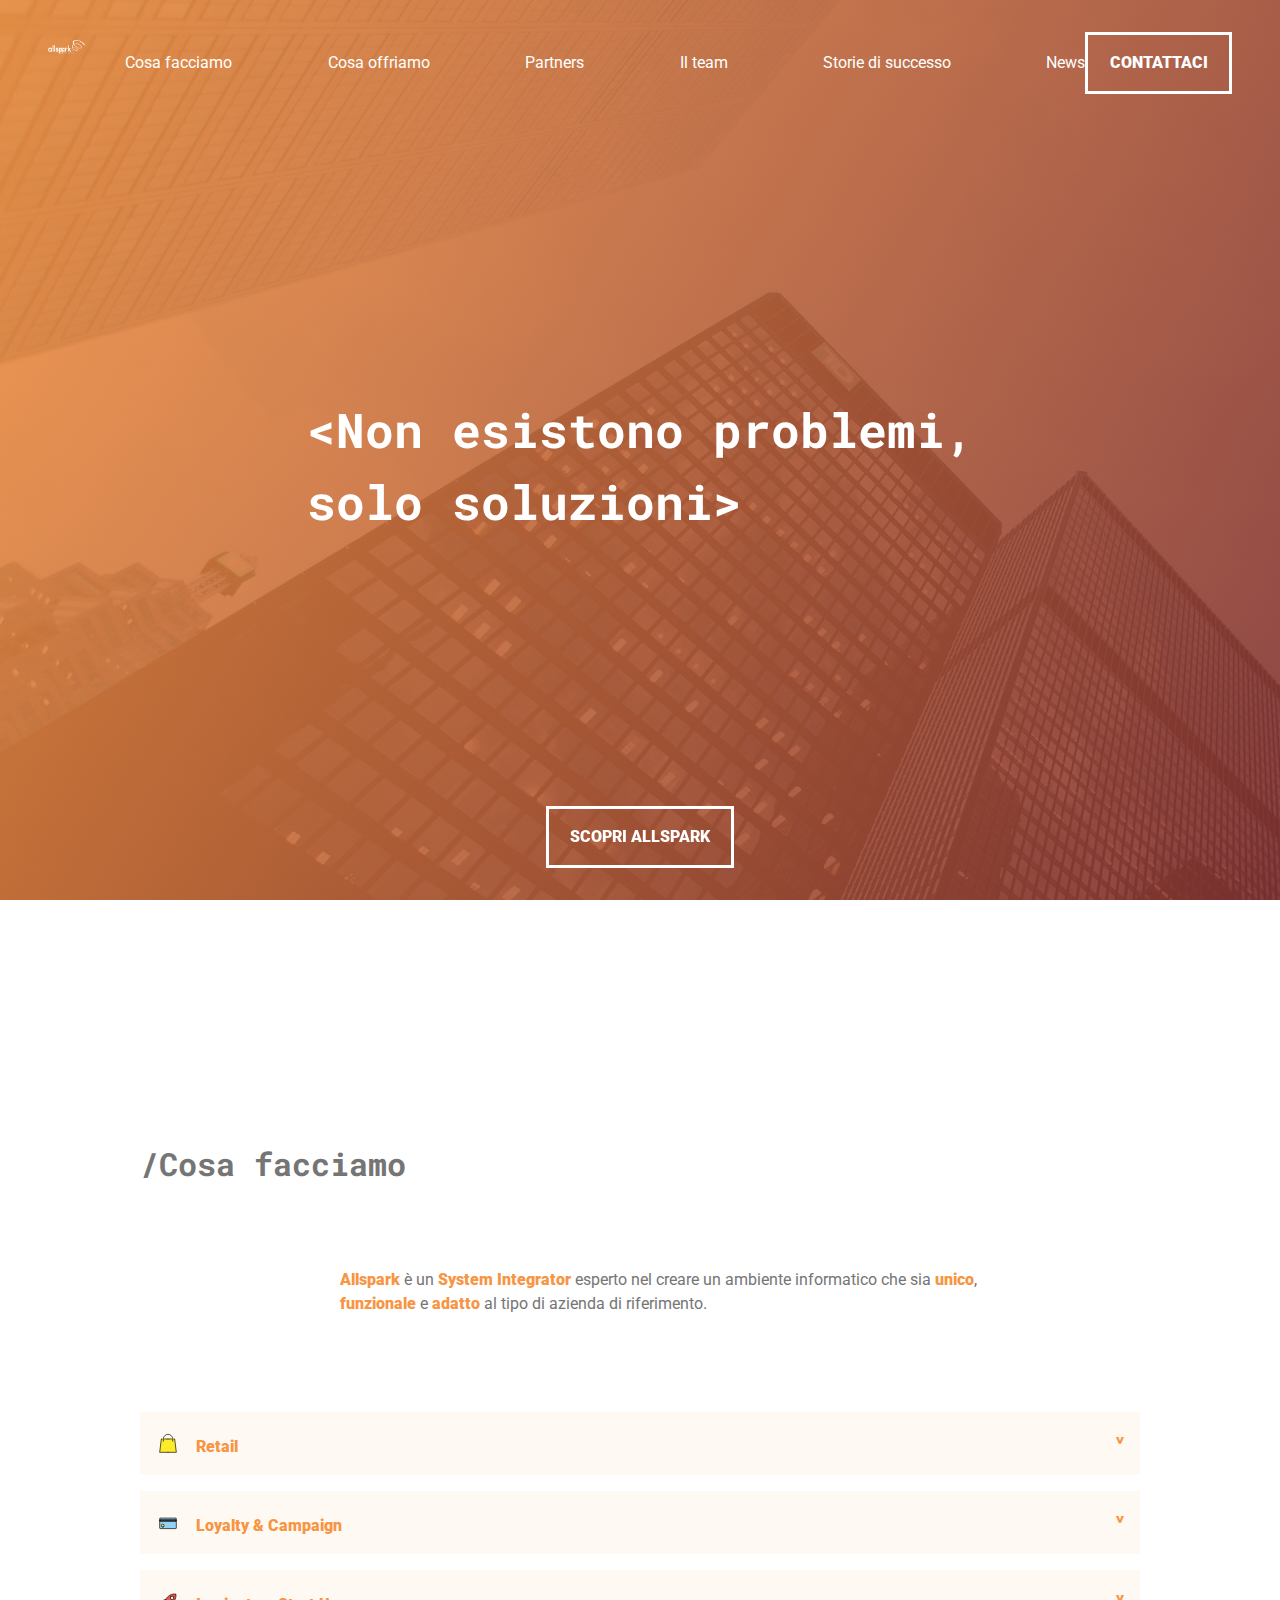
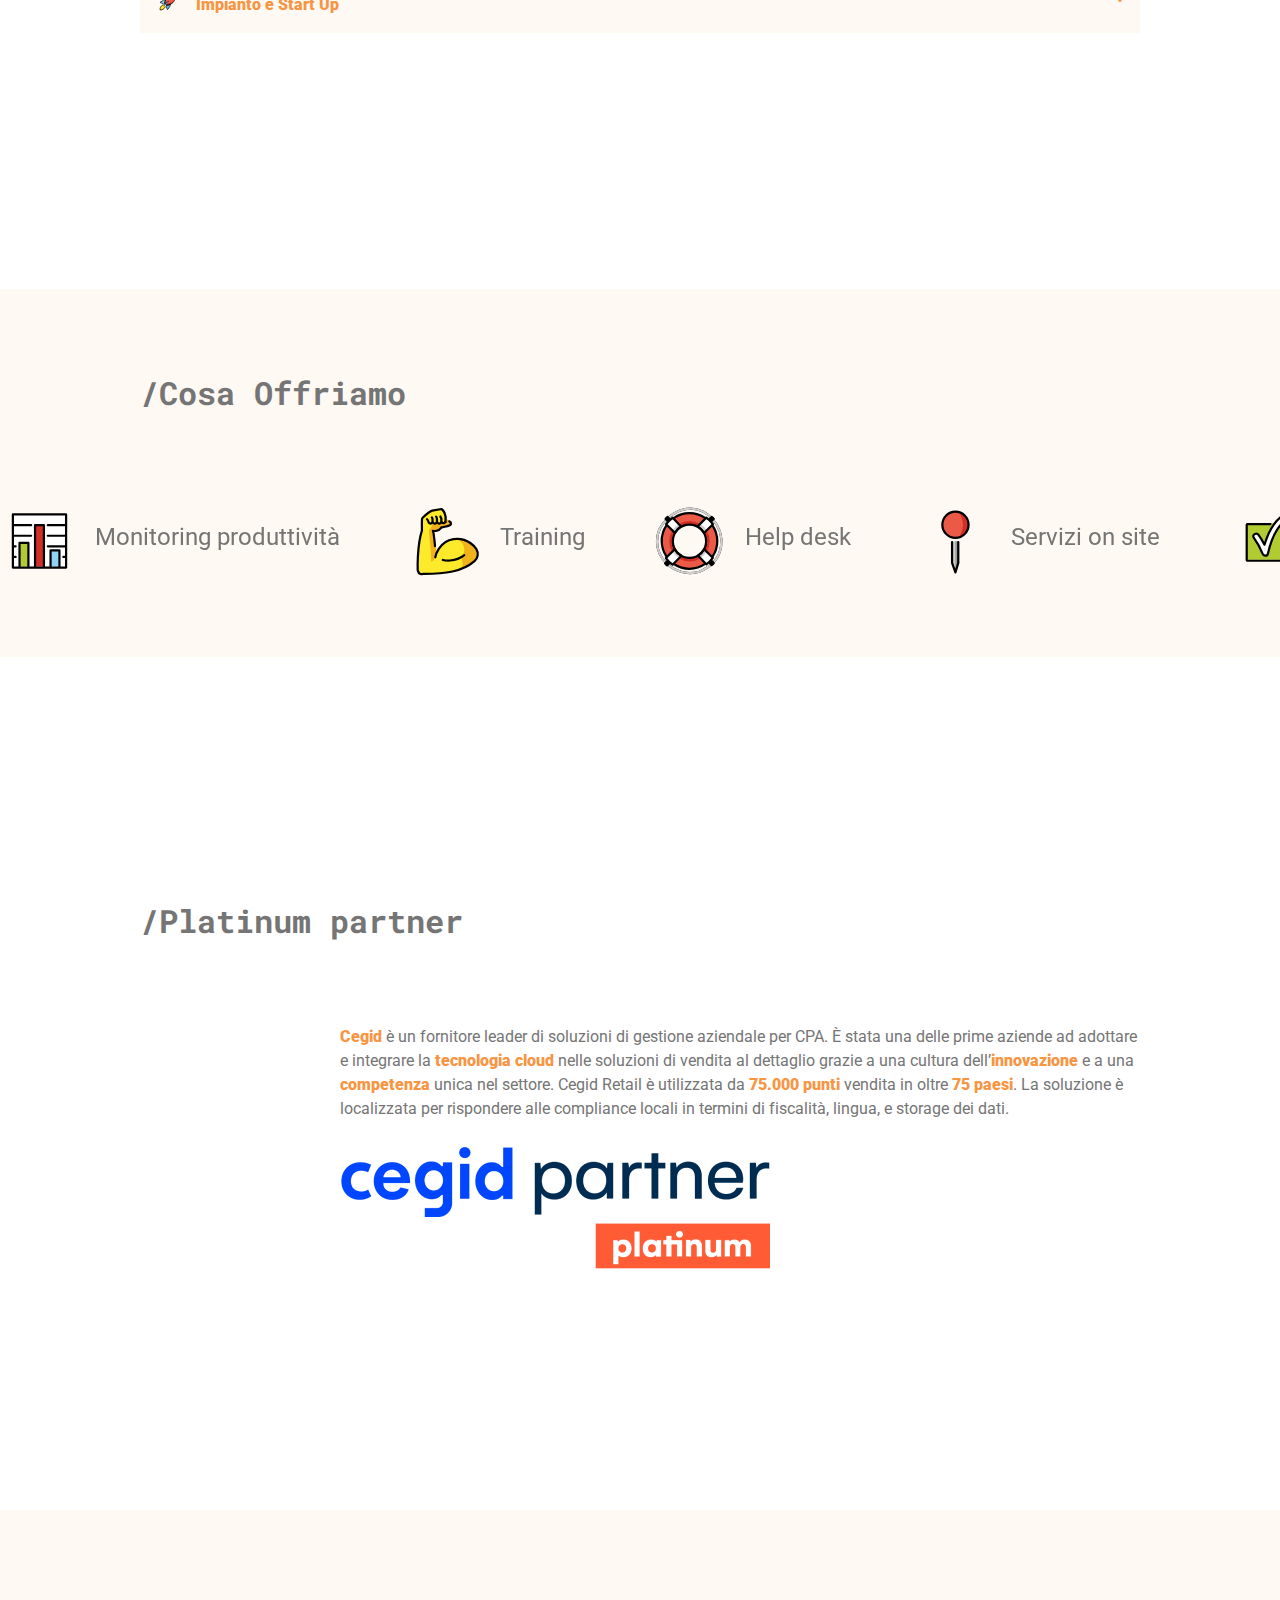
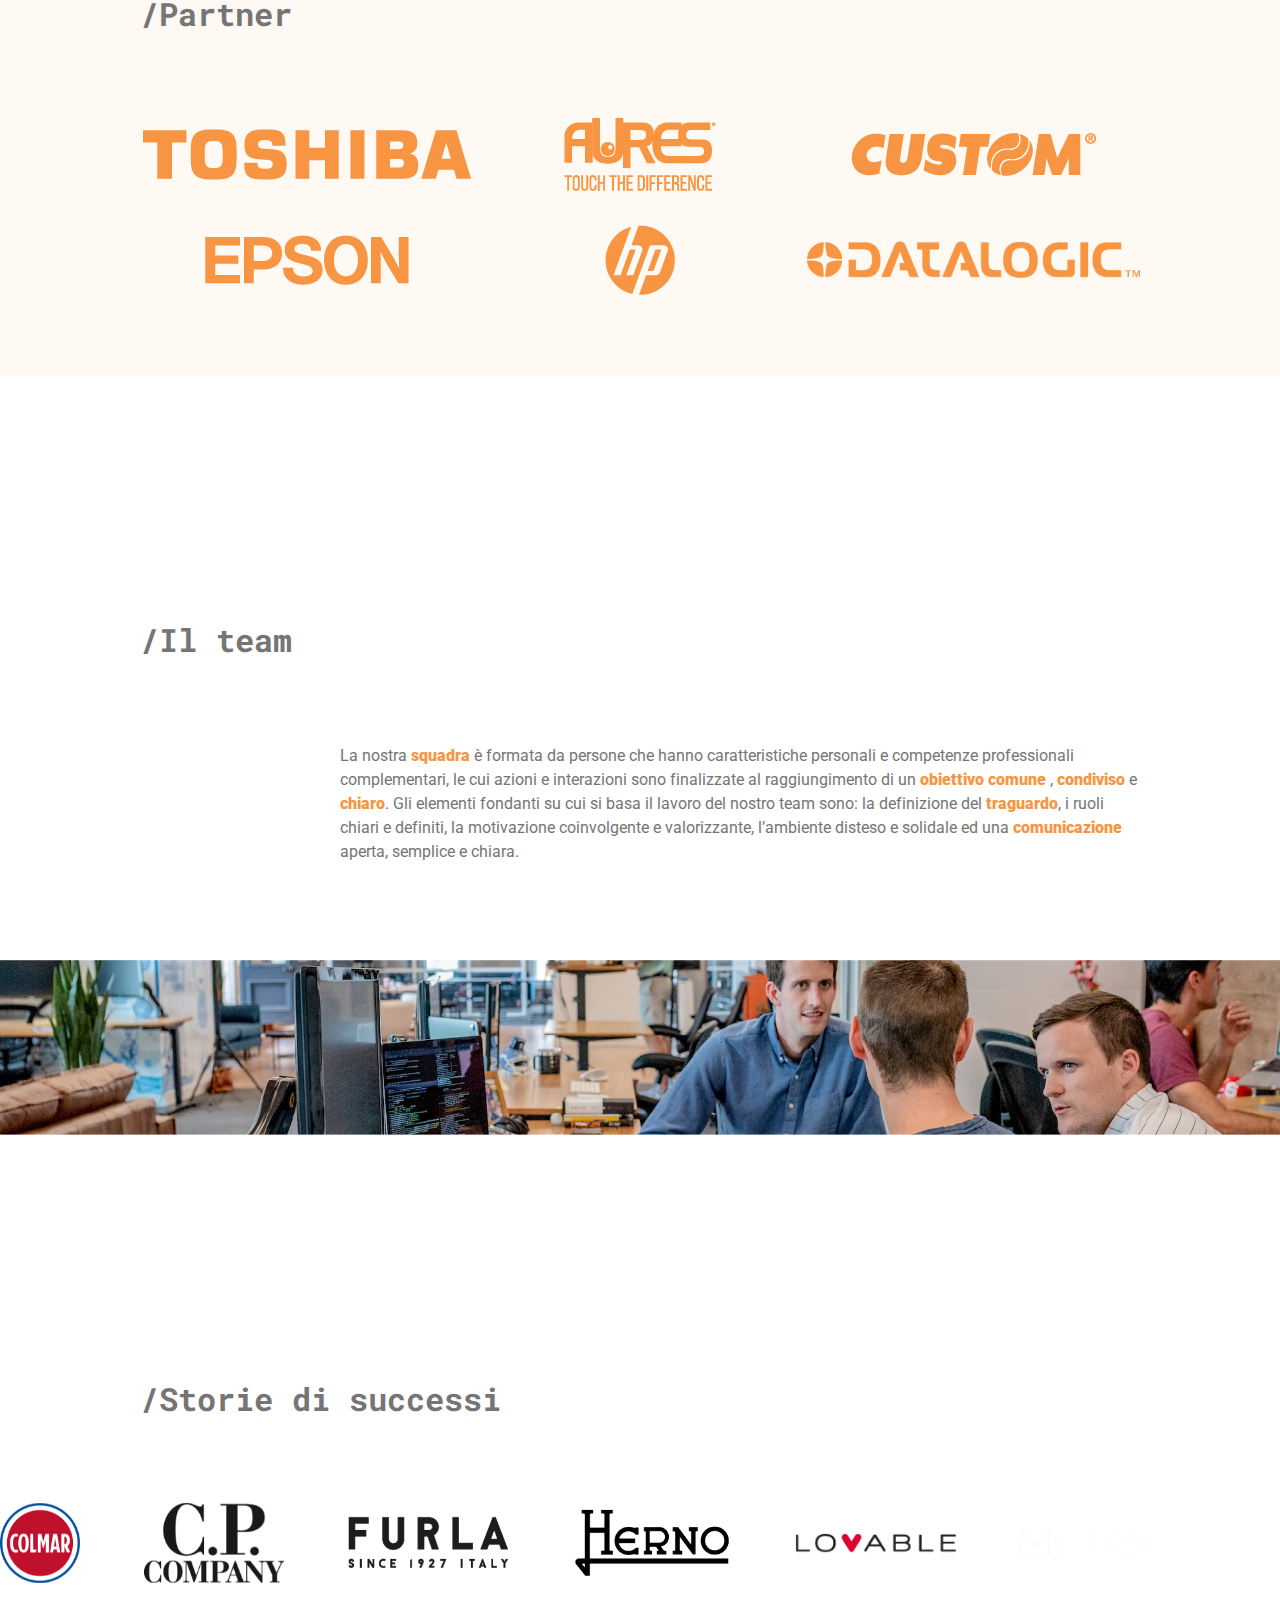
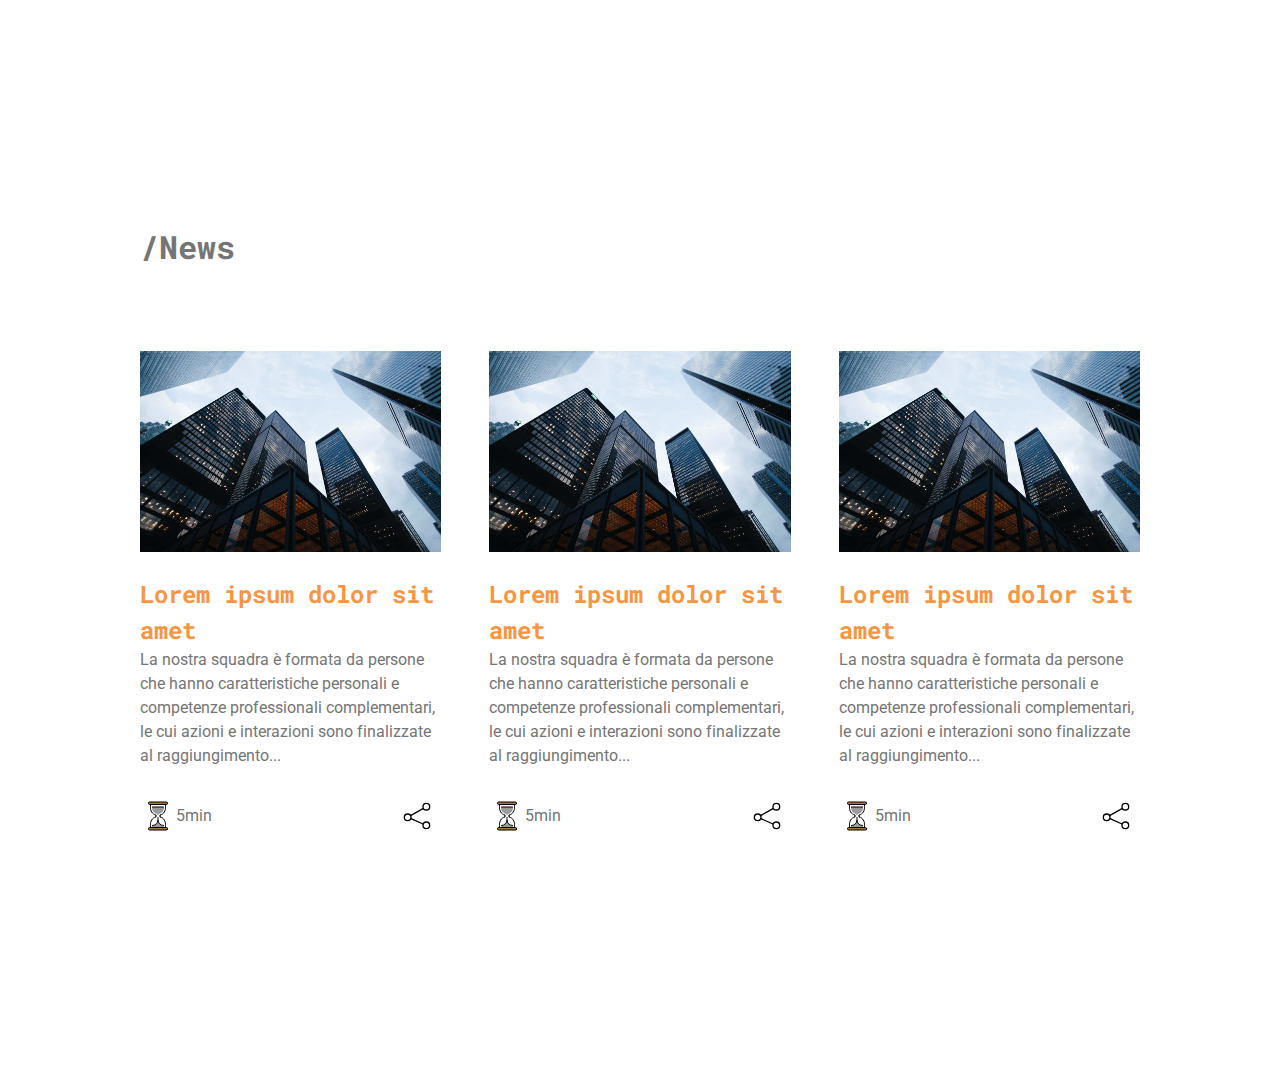
==== index.html @ 26ba9d27 "first commit" ====
<!DOCTYPE html>
<html lang="en">
  <head>
    <meta charset="UTF-8" />
    <meta http-equiv="X-UA-Compatible" content="IE=edge" />
    <meta name="viewport" content="width=device-width, initial-scale=1.0" />
    <title>allspark</title>
    <!-- Googel Font -->
    <link rel="preconnect" href="https://fonts.googleapis.com" />
    <link rel="preconnect" href="https://fonts.gstatic.com" crossorigin />
    <link
      href="https://fonts.googleapis.com/css2?family=Roboto+Mono:wght@700&family=Roboto:wght@300;400;900&display=swap"
      rel="stylesheet"
    />
    <!-- Link Swiper's CSS -->
    <link
      rel="stylesheet"
      href="https://cdn.jsdelivr.net/npm/swiper/swiper-bundle.min.css"
    />
    <!-- CSS -->
    <!-- reset -->
    <link rel="stylesheet" href="/cssReset.css" />
    <!-- variables -->
    <link rel="stylesheet" href="/variables.css" />
    <!-- components -->
    <link rel="stylesheet" href="/components.css" />
    <!-- style -->
    <link rel="stylesheet" href="/style.css" />
  </head>
  <body>
    <header>
      <nav>
        <div class="logoAllspark">
          <img src="asset/allspark_logo_b.png" alt="Logo Allspark" />
        </div>
        <div class="navLink">
          <ul>
            <a href="#cosaFacciamo">
              <li class="colorWhite">Cosa facciamo</li>
            </a>
            <a href="#cosaOffriamo">
              <li class="colorWhite">Cosa offriamo</li>
            </a>
            <a href="#cegid">
              <li class="colorWhite">Partners</li>
            </a>
            <a href="#ilTeam">
              <li class="colorWhite">Il team</li>
            </a>
            <a href="#storieDiSuccesso">
              <li class="colorWhite">Storie di successo</li>
            </a>
            <a href="#news">
              <li class="colorWhite">News</li>
            </a>
          </ul>
        </div>
        <a class="buttonPrimary">contattaci</a>
      </nav>
      <div class="container">
        <div></div>
        <h1>Non esistono problemi,<br />solo soluzioni</h1>
        <a href="#cosaFacciamo" class="buttonPrimary">Scopri allspark</a>
      </div>
    </header>
    <main>
      <!-- cosaFacciamo -->
      <div class="cosaFacciamo" id="cosaFacciamo">
        <div class="container">
          <h2>Cosa facciamo</h2>
          <p>
            <strong>Allspark</strong> è un
            <strong>System Integrator</strong> esperto nel creare un ambiente
            informatico che sia <strong>unico</strong>,<br /><strong
              >funzionale</strong
            >
            e <strong>adatto</strong> al tipo di azienda di riferimento.
          </p>
          <div class="accordionContainer">
            <button class="accordion txtBold">Retail</button>
            <div class="panel">
              <p>
                Quali <strong>partner platinum di Cegid</strong>, leader
                mondiale in materia di software editing dedicati al settore
                Retail, proponiamo l’adozione del sistema
                <strong>Cegid Retail Y2</strong> adattabile ad ogni modello
                economico. Allspark ha le competente per suggerire il miglior
                utilizzo delle
                <strong>potenzialità del software</strong> nell’ambito della
                centralizzazione delle informazioni utili alle decisioni
                strategiche, <strong>monitoring</strong> delle attività della
                rete vendita, loyalty & Campaign Management per permettere al
                Retailer di essere sempre pronto allo sfruttamento di qualsiasi
                opportunità di business che il mondo Retail offra.
              </p>
            </div>

            <button class="accordion txtBold">Loyalty & Campaign</button>
            <div class="panel">
              <p>
                Il sistema sfrutta il potente motore di Loyalty & Campaign che
                può essere gestito in autonomia dal
                <strong>personale</strong> di <strong>BackOffice</strong> e
                offre una ampia copertura funzionale che permette di far fronte
                a qualsiasi combinazione e algoritmo applicabile. Attraverso
                l’<strong>analisi dei dati</strong> Retail raccolti dai singoli
                punti vendita è possibile studiare dei programmi di Loyalty
                specifici <strong>mirati</strong> all’incremento della
                <strong>fidelizzazione</strong> del cliente e Campagne
                Promozionali che permettono al Retailer di essere sempre
                <strong>competitivo</strong>.
              </p>
            </div>

            <button class="accordion txtBold">Impianto e Start Up</button>
            <div class="panel">
              <p>
                Una volta completato il quadro delle esigenze e certificata dal
                cliente la parametrizzazione del sistema attraverso la fase di
                testing, si può occupare dell’importantissima
                <strong>fase di impianto</strong> e Start Up dedicando
                particolare attenzione alla
                <strong> continuità operativa </strong> e all’allineamento del
                nuovo sistema all’interno dell’architettura IT già presente.
                Siamo consapevoli che per un Retailer intraprendere il percorso
                di adeguamento tecnologico sia necessario per essere sempre
                <strong>protagonista del mercato</strong>, ma sappiamo che ogni
                cambiamento se pur evolutivo può incontrare difficoltà e
                resistenze. Grazie all’esperienza maturata siamo in grado di
                pianificare le attività necessarie per attuare l’evoluzione in
                maniera indolore, concedendo il massimo della
                <strong>flessibilità</strong> e consigliando lo sfruttamento di
                “negozi pilota” per verificare che la parametrizzazione delle
                funzionalità rispetti effettivamente le aspettative.
              </p>
            </div>
          </div>
        </div>
      </div>
      <!-- cosaOffriamo -->
      <div class="cosaOffriamo bgColorOpaque" id="cosaOffriamo">
        <div class="container">
          <h2>Cosa Offriamo</h2>
        </div>
        <!-- Swiper -->
        <div class="swiper swiperCosaOffriamo">
          <div class="swiper-wrapper">
            <div class="swiper-slide">
              <div class="icon icon1"></div>
              Consulenza progettuale
            </div>
            <div class="swiper-slide">
              <div class="icon icon2"></div>
              Monitoring produttività
            </div>
            <div class="swiper-slide">
              <div class="icon icon3"></div>
              Training
            </div>
            <div class="swiper-slide">
              <div class="icon icon4"></div>
              Help desk
            </div>
            <div class="swiper-slide">
              <div class="icon icon5"></div>
              Servizi on site
            </div>
            <div class="swiper-slide">
              <div class="icon icon6"></div>
              Verifiche
            </div>
            <div class="swiper-slide">
              <div class="icon icon7"></div>
              Networking & virtualizzazione
            </div>
            <div class="swiper-slide">
              <div class="icon icon8"></div>
              IT security
            </div>
            <div class="swiper-slide">
              <div class="icon icon9"></div>
              Fornitura HW IT retail
            </div>
            <div class="swiper-slide">
              <div class="icon icon10"></div>
              Manutenzione
            </div>
          </div>
        </div>
      </div>
      <!-- cegid -->
      <div class="cegid" id="cegid">
        <div class="container">
          <h2>Platinum partner</h2>
          <p>
            <strong>Cegid</strong> è un fornitore leader di soluzioni di
            gestione aziendale per CPA. È stata una delle prime aziende ad
            adottare e integrare la <strong>tecnologia cloud</strong> nelle
            soluzioni di vendita al dettaglio grazie a una cultura dell’<strong
              >innovazione</strong
            >
            e a una <strong>competenza</strong> unica nel settore. Cegid Retail
            è utilizzata da <strong>75.000 punti</strong> vendita in oltre
            <strong>75 paesi</strong>. La soluzione è localizzata per rispondere
            alle compliance locali in termini di fiscalità, lingua, e storage
            dei dati.<br /><br />
            <img src="asset/logoCegid.png" alt="logoCegid" />
          </p>
        </div>
      </div>
      <!-- partner -->
      <div class="partner bgColorOpaque" id="partner">
        <div class="container">
          <h2>Partner</h2>
          <div class="loghiPartner">
            <img src="asset/logoToshiba.png" alt="Logo Toshiba" />
            <img src="asset/logoAures.png" alt="Logo Aures" />
            <img src="asset/logoCustom.png" alt="Logo Custom" />
            <img src="asset/logoEpson.png" alt="Logo Epson" />
            <img src="asset/logoHp.png" alt="Logo Hp" />
            <img src="asset/logoDatalogic.png" alt="Logo Datalogic" />
          </div>
        </div>
      </div>
      <!-- ilTeam -->
      <div class="ilTeam" id="ilTeam">
        <div class="container">
          <h2>Il team</h2>
          <p>
            La nostra <strong>squadra</strong> è formata da persone che hanno
            caratteristiche personali e competenze professionali complementari,
            le cui azioni e interazioni sono finalizzate al raggiungimento di un
            <strong> obiettivo comune </strong>, <strong>condiviso</strong> e
            <strong>chiaro</strong>. Gli elementi fondanti su cui si basa il
            lavoro del nostro team sono: la definizione del
            <strong>traguardo</strong>, i ruoli chiari e definiti, la
            motivazione coinvolgente e valorizzante, l’ambiente disteso e
            solidale ed una <strong>comunicazione</strong> aperta, semplice e
            chiara.
          </p>
        </div>
        <img src="asset/team.png" alt="Allspark Team" />
      </div>
      <!-- storieDiSuccesso -->
      <div class="storie" id="storieDiSuccesso">
        <div class="container">
          <h2>Storie di successi</h2>
        </div>
        <!-- Swiper -->
        <div class="swiper swiperCosaOffriamo">
          <div class="swiper-wrapper">
            <div class="swiper-slide">
              <img src="asset/caseHistory/celioLogo.png" alt="Celio Logo" />
            </div>
            <div class="swiper-slide">
              <img src="asset/caseHistory/colmarLogo.png" alt="Colmar Logo" />
            </div>
            <div class="swiper-slide">
              <img src="asset/caseHistory/cpLogo.png" alt="Cp Logo" />
            </div>
            <div class="swiper-slide">
              <img src="asset/caseHistory/furlaLogo.png" alt="Furla Logo" />
            </div>
            <div class="swiper-slide">
              <img src="asset/caseHistory/hernoLogo.webp" alt="Herno Logo" />
            </div>
            <div class="swiper-slide">
              <img src="asset/caseHistory/lovableLogo.png" alt="Lovable Logo" />
            </div>
            <div class="swiper-slide">
              <img src="asset/caseHistory/miniconfLogo.webp" alt="Miniconf Logo" />
            </div>
            <div class="swiper-slide">
              <img src="asset/caseHistory/moleskineLogo.png" alt="Moleskine Logo" />
            </div>
            <div class="swiper-slide">
              <img src="asset/caseHistory/tallyLogo@2x.png" alt="Tally Waijl Logo" />
            </div>
          </div>
        </div>
      </div>
      <!-- news -->
      <div class="news" id="news">
        <div class="container">
          <h2>News</h2>
          <div class="newsContainer">
            <div class="news">
              <img src="asset/sean-pollock-PhYq704ffdA-unsplashResize.jpg" alt="">
              <div class="content">
                <h3>Lorem ipsum dolor sit amet</h3>
                <p>La nostra squadra è formata da persone che hanno caratteristiche personali e competenze professionali complementari, le cui azioni e interazioni sono finalizzate al raggiungimento...</p>
              </div>
              <div class="details">
                <div class="time">
                  <img src="asset/23F3.svg" alt="tempoDiLettura">
                  <p>5min</p>
                </div>
                <img src="asset/E253.svg" alt="share">
              </div>
            </div>
            <div class="news">
              <img src="asset/sean-pollock-PhYq704ffdA-unsplashResize.jpg" alt="">
              <div class="content">
                <h3>Lorem ipsum dolor sit amet</h3>
                <p>La nostra squadra è formata da persone che hanno caratteristiche personali e competenze professionali complementari, le cui azioni e interazioni sono finalizzate al raggiungimento...</p>
              </div>
              <div class="details">
                <div class="time">
                  <img src="asset/23F3.svg" alt="tempoDiLettura">
                  <p>5min</p>
                </div>
                <img src="asset/E253.svg" alt="share">
              </div>
            </div>
            <div class="news">
              <img src="asset/sean-pollock-PhYq704ffdA-unsplashResize.jpg" alt="">
              <div class="content">
                <h3>Lorem ipsum dolor sit amet</h3>
                <p>La nostra squadra è formata da persone che hanno caratteristiche personali e competenze professionali complementari, le cui azioni e interazioni sono finalizzate al raggiungimento...</p>
              </div>
              <div class="details">
                <div class="time">
                  <img src="asset/23F3.svg" alt="tempoDiLettura">
                  <p>5min</p>
                </div>
                <img src="asset/E253.svg" alt="share">
              </div>
            </div>
          </div>
        </div>
    </main>
    <footer></footer>
    <a href="#">
      <div class="tornaSu tornaSuHide" id="tornaSu"></div>
    </a>
    <!-- Script -->
    <script src="/js/cosaFacciamoAccordion.js"></script>
    <!-- swiper -->
    <script src="https://cdn.jsdelivr.net/npm/swiper/swiper-bundle.min.js"></script>
    <script src="js/cosaFacciamoSlider.js"></script>
    <!-- topButton -->
    <script src="js/hideTop.js"></script>
  </body>
</html>
---- cssReset.css ----
/* Box sizing rules */
*,
*::before,
*::after {
  box-sizing: border-box;
}

/* Remove default margin */
body,
h1,
h2,
h3,
h4,
p,
figure,
blockquote,
dl,
dd {
  margin: 0;
}

/* Remove list styles on ul, ol elements with a list role, which suggests default styling will be removed */
ul[role='list'],
ol[role='list'] {
  list-style: none;
}

/* Set core root defaults */
html:focus-within {
  scroll-behavior: smooth;
}

/* Set core body defaults */
body {
  min-height: 100vh;
  text-rendering: optimizeSpeed;
  line-height: 1.5;
}

/* A elements that don't have a class get default styles */
a:not([class]) {
  text-decoration-skip-ink: auto;
}
a {
  text-decoration: none;
}

/* Make images easier to work with */
img,
picture {
  max-width: 100%;
  display: block;
}

/* Inherit fonts for inputs and buttons */
input,
button,
textarea,
select {
  font: inherit;
}

/* Remove all animations, transitions and smooth scroll for people that prefer not to see them */
@media (prefers-reduced-motion: reduce) {
  html:focus-within {
    scroll-behavior: auto;
  }

  *,
  *::before,
  *::after {
    animation-duration: 0.01ms !important;
    animation-iteration-count: 1 !important;
    transition-duration: 0.01ms !important;
    scroll-behavior: auto !important;
  }
}
---- variables.css ----
/* VARIABLES */
:root {
  /* Color */
  --primaryColor: #f79543;
  --secondaryColor: #757575;
  --primaryColorOpaque: #fff9f4;

  /* Font */
  --titleFont: "Roboto Mono", monospace;
  --primaryFont: "Roboto", sans-serif;

  /* Space */
  --xs: 1rem;
  --s: 1.5rem;
  --m: 2rem;
  --l: 3rem;
  --xl: 5rem;
  --xxl: 6rem;
  --xxxl: 15rem;
}

/* BASIC CLASS */
/* Color */
.colorPrimary {
  color: var(--primaryColor);
}
.colorSecondary {
  color: var(--secondaryColor);
}
.colorWhite {
  color: white;
}
.bgColorPrimary {
  background-color: var(--primaryColor);
}
.bgColorSecondary {
  background-color: var(--secondaryColor);
}
.bgColorOpaque {
  background-color: var(--primaryColorOpaque);
}
.bgColorWhite {
  background-color: white;
}

/* Font */
strong, .txtBold {
  font-weight: 900;
  color: var(--primaryColor);
}
* {
  font-family: var(--primaryFont);
  color: var(--secondaryColor);
  font-size: 1rem;
}
h1,
h2,
h3,
h4,
h5,
h6 {
  font-family: var(--titleFont);
}
h1 {
  font-size: var(--l);
}
h1::before {
  content: "<";
}
h1::after {
  content: ">";
}
h2 {
  font-size: var(--m);
}
h2::before {
  content: "/";
}
h3 {
  font-size: var(--s);
}

/* SPACING */
/* Vertical Margin */
.xs {
  margin-bottom: var(--xs);
}
.s {
  margin-bottom: var(--s);
}
.m {
  margin-bottom: var(--m);
}
.l {
  margin-bottom: var(--l);
}
.xl {
  margin-bottom: var(--xl);
}
.xxl {
  margin-bottom: var(--xxl);
}
.xxxl {
  margin-bottom: var(--xxxl);
}

/* POSITIONS */
.container {
  width: 62.5rem;
  margin-inline: auto;
}
.container p {
  padding-left: 12.5rem;
}

/* SCROLL */

/* others */
.unselectable {
  -webkit-touch-callout: none;
  -webkit-user-select: none;
  -khtml-user-select: none;
  -moz-user-select: none;
  -ms-user-select: none;
  user-select: none;
}
---- components.css ----
/* Button */
.buttonPrimary {
  color: white;
  text-decoration: none;
  text-transform: uppercase;
  border: 3px solid white;
  padding: 1rem calc(1rem * 1.33);
  text-align: center;
  font-weight: 900;
  transition: 0.2s ease-in-out;
}
.buttonPrimary:hover {
  background-color: white;
  color: var(--primaryColor);
}

/* tornaSu */
.tornaSu {
  background-image: url(asset/1F51D.svg);
  position: fixed;
  bottom: 1rem;
  right: 2rem;
  width: 7rem;
  height: 7rem;
  z-index: 1;
  transition: all 0.5s;
}
.tornaSuHide {
  opacity: 0;
}
.tornaSuShow {
  opacity: 1;
}
---- style.css ----
/* HEADER */
header {
  height: 100vh;
  display: flex;
  flex-direction: column;
  background-image: url(asset/sean-pollock-PhYq704ffdA-unsplashResize.jpg);
}
header::after {
  content: "";
  position: absolute;
  top: 0;
  left: 0;
  width: 100%;
  height: 100%;
  background-image: linear-gradient(120deg, #f79543, #813230);
  opacity: 0.9;
}
header::after {
  z-index: 1;
}

header > * {
  z-index: 100;
}
header nav {
  display: flex;
  justify-content: space-between;
  align-items: center;
  padding-top: var(--m);
  padding-inline: var(--l);
}
nav .logoAllspark {
  padding-bottom: 2rem;
}
nav ul {
  width: 62.5rem;
  list-style: none;
  display: flex;
  justify-content: space-between;
  align-items: flex-end;
}
nav ul li {
  transition: all 0.5s;
}
nav ul li:hover {
  opacity: 0.5;
}
header .container {
  flex-grow: 1;
  display: flex;
  flex-direction: column;
  justify-content: space-between;
  align-items: center;
  padding-block: var(--m);
}
header h1 {
  color: white;
}

/* MAIN */
main > div {
  margin-block: var(--xxxl);
}
main div h2 {
  margin-bottom: var(--xl);
}
main .bgColorOpaque {
  padding-block: var(--xl);
}

/* cosaFacciamo */

/* accordionCosaFacciamo */
.accordionContainer {
  margin-top: var(--xxl);
}
button.accordion {
  background-color: var(--primaryColorOpaque);
  color: var(--primaryColor);
  font-size: var(--xs);
  cursor: pointer;
  padding: var(--xs);
  width: 100%;
  border: none;
  text-align: left;
  outline: none;
  transition: 0.4s;
  margin-bottom: var(--xs);
}

button.accordion.active,
button.accordion:hover {
  background-color: var(--primaryColor);
  color: white;
}

button.accordion:after {
  content: ">";
  font-size: var(--xs);
  color: var(--primaryColor);
  float: right;
  margin-left: 5px;
  transform: rotate(90deg);
}
button.accordion:hover:after {
  content: ">";
  color: white;
}

button.accordion.active:after {
  content: ">";
  color: white;
  transform: rotate(-90deg);
}
button.accordion:before {
  display: inline-block;
  width: var(--s);
  height: var(--s);
  margin-right: var(--xs);
  content: "";
  background-size: 100%;
  transform: translate(0, 4px);
}
.accordionContainer .accordion:nth-child(1)::before {
  background: url("asset/1F6CD.svg") no-repeat 0 0;
}
.accordionContainer .accordion:nth-child(3)::before {
  background: url("asset/1F4B3.svg") no-repeat 0 0;
}
.accordionContainer .accordion:nth-child(5)::before {
  background: url("asset/1F680.svg") no-repeat 0 0;
}

div.panel {
  max-height: 0;
  overflow: hidden;
  transition: 0.6s ease-in-out;
  opacity: 0;
}

div.panel.show {
  opacity: 1;
  max-height: 500px;
  margin-block: var(--xs) var(--s);
}

/* cosaOffriamo */

/* sliderCosaOffriamo */
.swiper {
  width: 100%;
}
.swiper-slide {
  font-family: var(--primaryFont);
  font-size: 1.5rem;
  width: auto;
  display: flex;
  align-items: center;
}
.swiper-wrapper .icon {
  width: var(--xl);
  height: var(--xl);
  margin-right: var(--xs);
  transform: translate(0, 4px);
}
.swiper-wrapper .icon10 {
  background: url("asset/1F9D1-200D-1F527.svg") no-repeat 0 0;
}
.swiper-wrapper .icon9 {
  background: url("asset/2699.svg") no-repeat 0 0;
}
.swiper-wrapper .icon8 {
  background: url("asset/1F6E1.svg") no-repeat 0 0;
}
.swiper-wrapper .icon7 {
  background: url("asset/2601.svg") no-repeat 0 0;
}
.swiper-wrapper .icon6 {
  background: url("asset/2705.svg") no-repeat 0 0;
}
.swiper-wrapper .icon5 {
  background: url("asset/1F4CD.svg") no-repeat 0 0;
}
.swiper-wrapper .icon4 {
  background: url("asset/1F6DF.svg") no-repeat 0 0;
}
.swiper-wrapper .icon3 {
  background: url("asset/1F4AA.svg") no-repeat 0 0;
}
.swiper-wrapper .icon2 {
  background: url("asset/1F4CA.svg") no-repeat 0 0;
}
.swiper-wrapper .icon1 {
  background: url("asset/1F91D.svg") no-repeat 0 0;
}
/* cegidPartner */

/* partner */
.loghiPartner {
  display: grid;
  grid-template-columns: repeat(3, 1fr);
  grid-template-rows: repeat(2, 1fr);
  justify-items: center;
  align-items: center;
  row-gap: 2rem;
}

/* team */
.ilTeam img {
  margin-top: var(--xxl);
}

/* storieDiSuccecco */
.storie .swiper-slide {
  display: flex;
  justify-content: center;
  align-items: center;
  height: 5rem;
}
.storie .swiper-slide img {
  max-width: 10rem;
    max-height: 5rem;
    object-fit: contain;
}

/* blog */
.newsContainer {
  display: flex;
  gap: 3rem;
}
.news h3 {
  color: var(--primaryColor);
  margin-top: var(--s);
}
.news p {
  padding: 0;
}
.news .details {
  display: flex;
  justify-content: space-between;
  margin-top: var(--s);
}
.news .details > * {
  max-width: 3rem;
}
.news .time {
  display: flex;
  align-items: center;
}

/* FOOTER */

/* Dark mode */
/* body {
  background-color: rgb(31, 26, 23);
}

:root {
  --primaryColor: #f79543;
  --secondaryColor: #fff;
  --primaryColorOpaque: #302319;
}

header::after {
  background-image: linear-gradient(120deg, #9c2e09, #4b1412);
} */
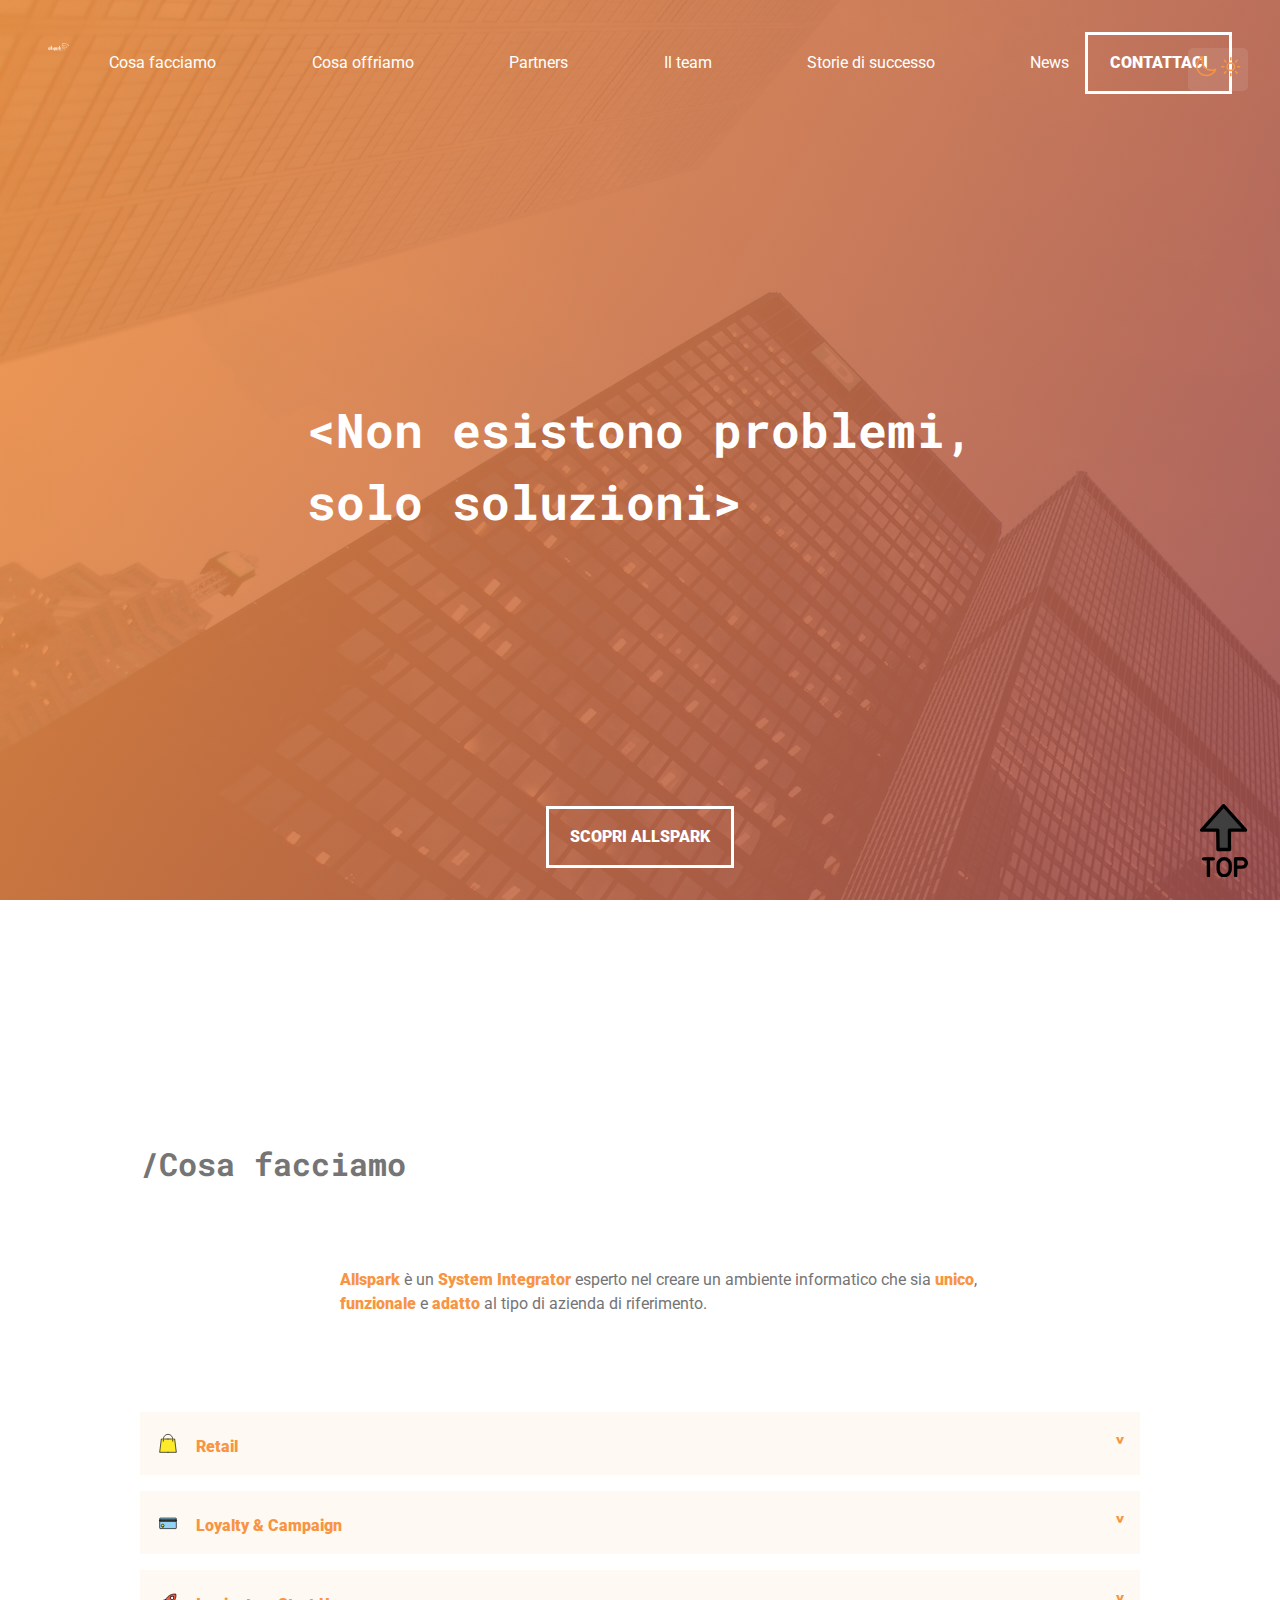
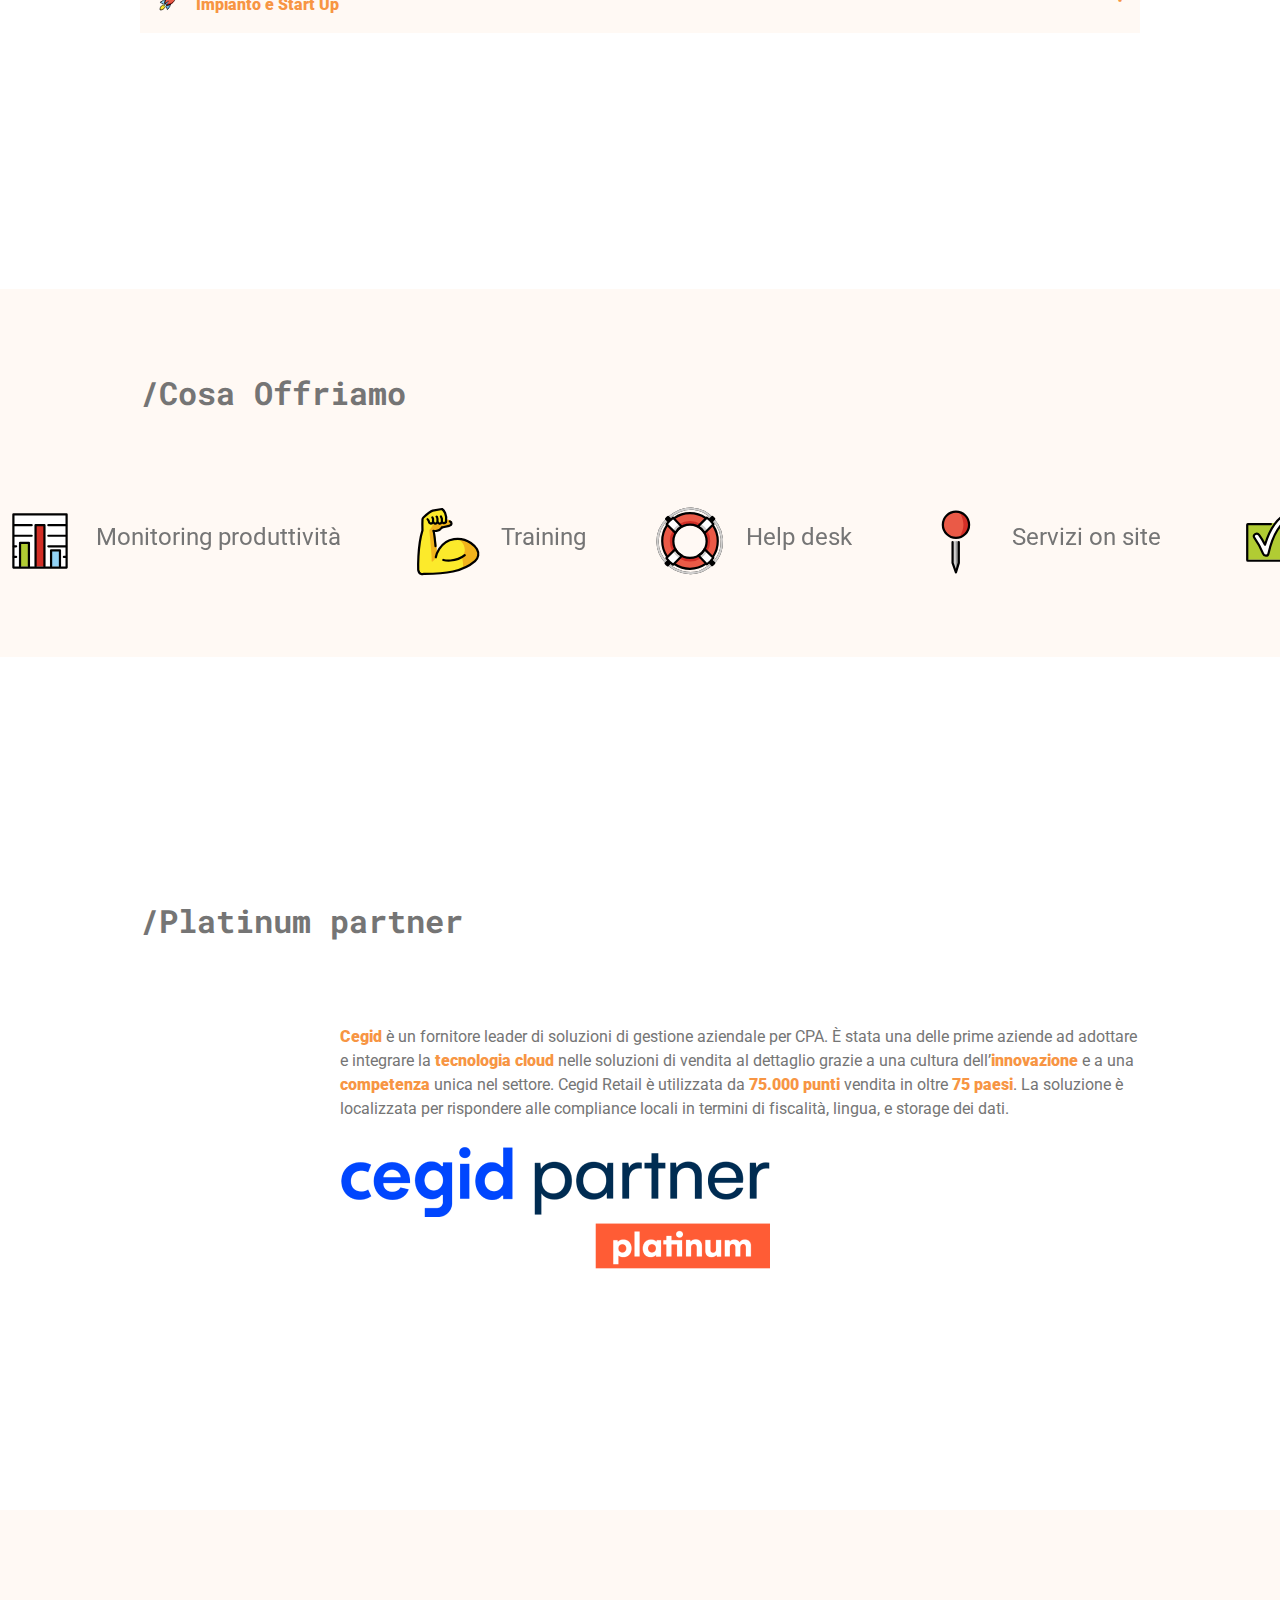
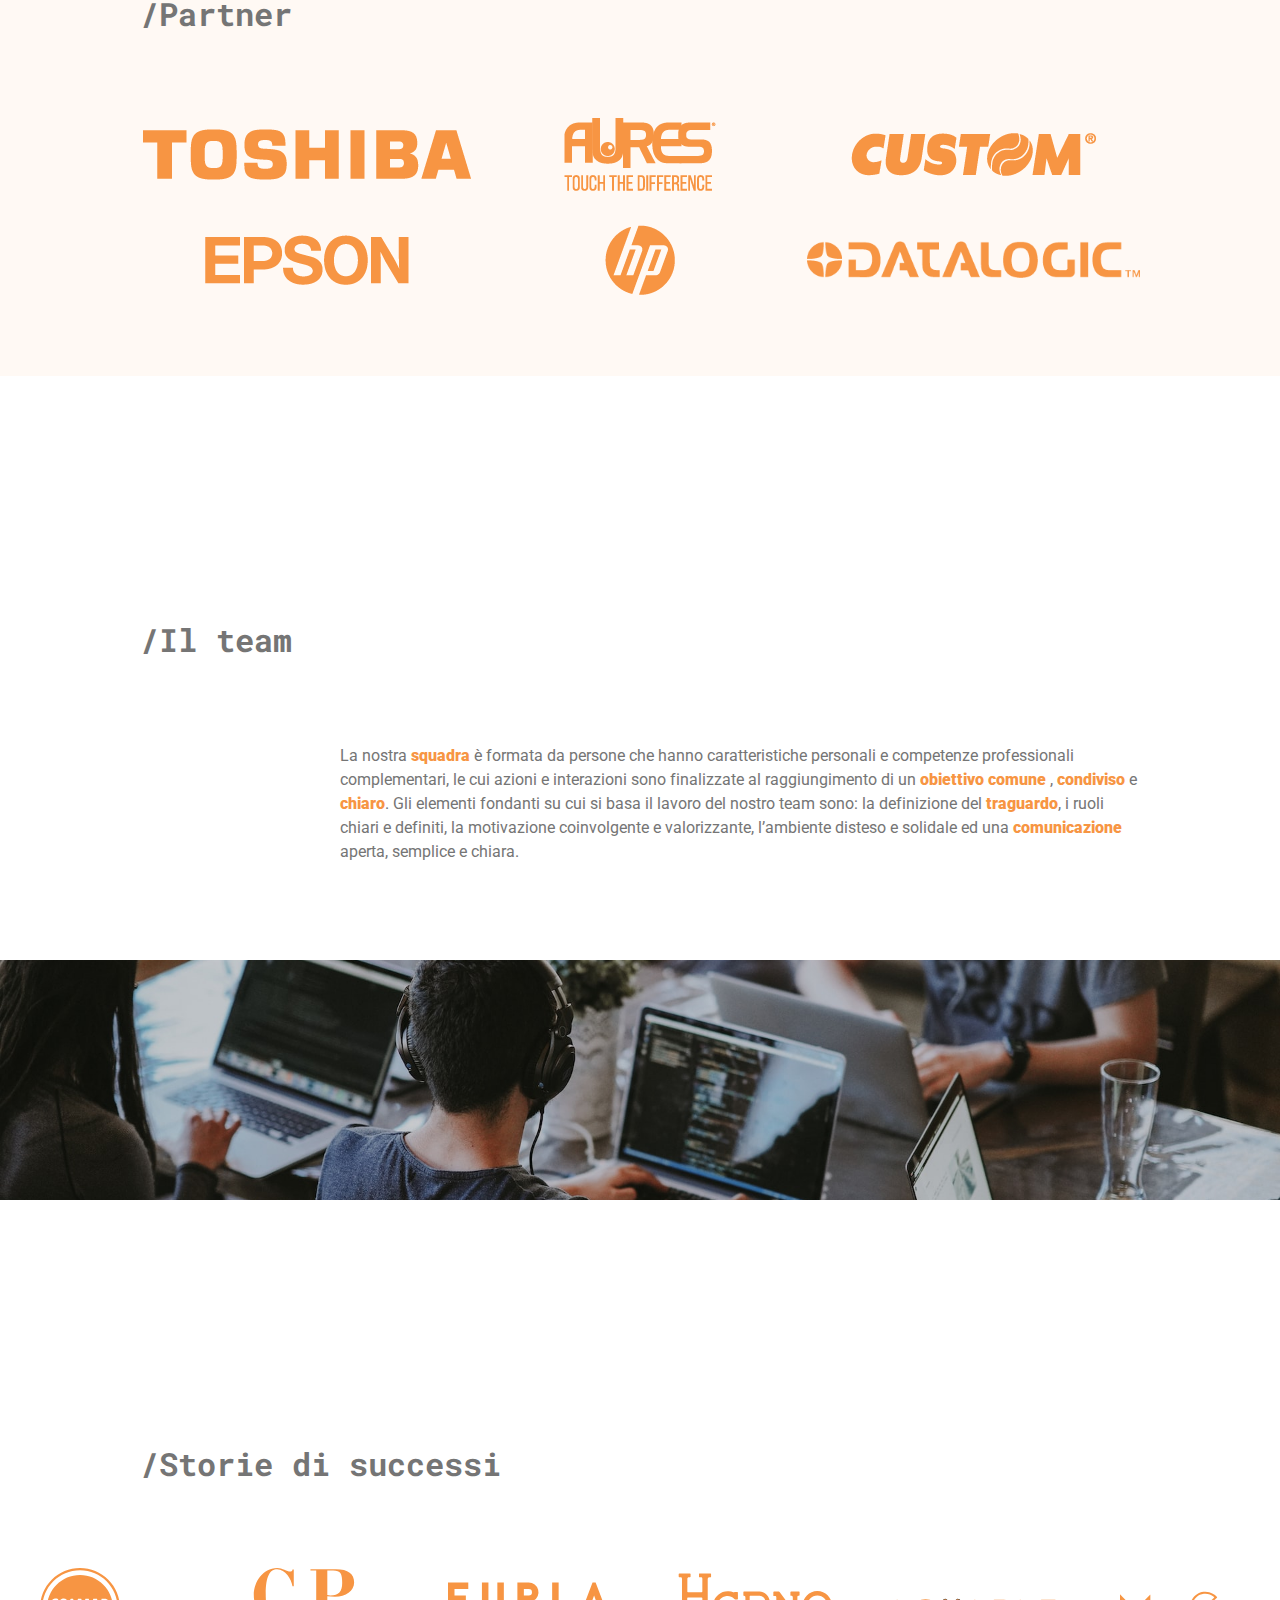
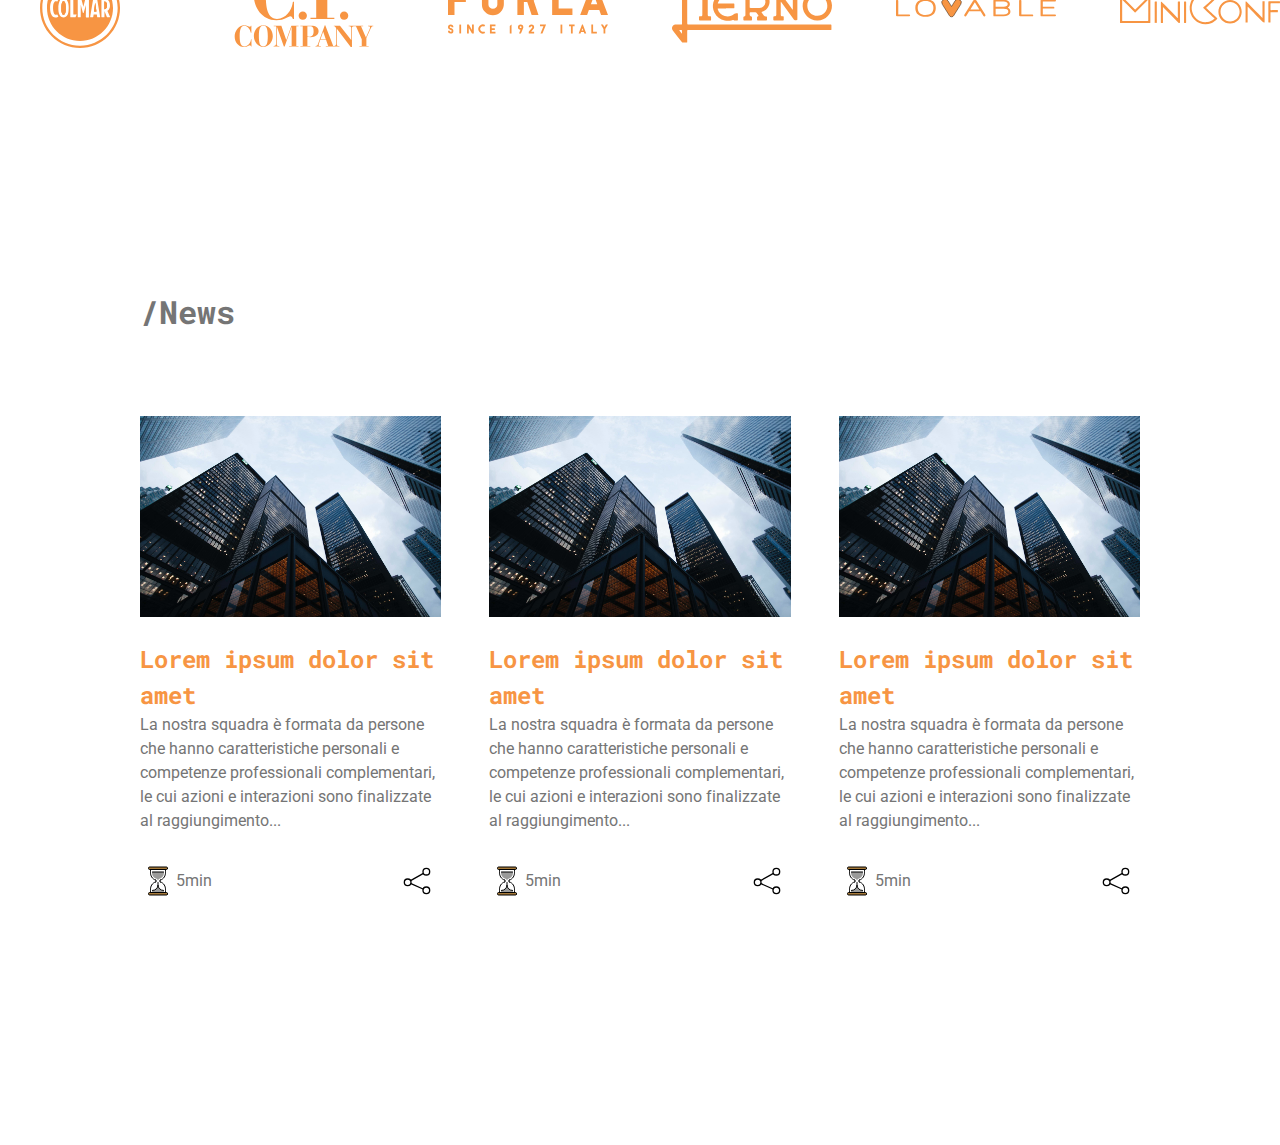
==== commit 6bead7bb: "fixMobile addTheme" ====
--- a/index.html
+++ b/index.html
@@ -19,16 +19,12 @@
     />
     <!-- CSS -->
     <!-- reset -->
-    <link rel="stylesheet" href="/cssReset.css" />
-    <!-- variables -->
-    <link rel="stylesheet" href="/variables.css" />
-    <!-- components -->
-    <link rel="stylesheet" href="/components.css" />
+    <link rel="stylesheet" href="cssReset.css" />
     <!-- style -->
-    <link rel="stylesheet" href="/style.css" />
+    <link rel="stylesheet" href="style.css" />
   </head>
   <body>
-    <header>
+    <header id="changeMode">
       <nav>
         <div class="logoAllspark">
           <img src="asset/allspark_logo_b.png" alt="Logo Allspark" />
@@ -55,7 +51,71 @@
             </a>
           </ul>
         </div>
-        <a class="buttonPrimary">contattaci</a>
+        <div class="modeContact">
+          <div class="chooseMode">
+            <button class="theme-toggle-button">
+              <svg
+                version="1.1"
+                xmlns="http://www.w3.org/2000/svg"
+                xmlns:xlink="http://www.w3.org/1999/xlink"
+                x="0px"
+                y="0px"
+                width="20.3px"
+                height="20.3px"
+                viewBox="0 0 20.3 20.3"
+                style="overflow: visible; enable-background: new 0 0 20.3 20.3"
+                xml:space="preserve"
+              >
+                <style type="text/css">
+                  .st0 {
+                    fill: #ffffff;
+                  }
+                </style>
+                <defs></defs>
+                <path
+                  class="st0"
+                  d="M10.5,20.3C4.7,20.3,0,15.5,0,9.8c0-4.3,2.5-8.1,6.5-9.7C6.7-0.1,7.1,0,7.3,0.2C7.5,0.4,7.6,0.8,7.4,1
+                C7,2.1,6.8,3.3,6.8,4.5c0,5,4,9,9,9c0,0,0,0,0,0c1.2,0,2.4-0.2,3.5-0.7c0.3-0.1,0.6-0.1,0.8,0.2c0.2,0.2,0.3,0.5,0.2,0.8
+                C18.6,17.7,14.8,20.3,10.5,20.3z M5.5,2.3c-2.5,1.6-4,4.4-4,7.5c0,5,4,9,9,9c3,0,5.8-1.5,7.5-4c-0.7,0.2-1.5,0.2-2.2,0.2
+                c0,0,0,0,0,0C10,15,5.2,10.3,5.2,4.5C5.2,3.7,5.3,3,5.5,2.3z"
+                />
+              </svg>
+              <svg
+                version="1.1"
+                xmlns="http://www.w3.org/2000/svg"
+                xmlns:xlink="http://www.w3.org/1999/xlink"
+                x="0px"
+                y="0px"
+                width="19.5px"
+                height="19.5px"
+                viewBox="0 0 19.5 19.5"
+                style="overflow: visible; enable-background: new 0 0 19.5 19.5"
+                xml:space="preserve"
+              >
+                <style type="text/css">
+                  .st0 {
+                    fill: #ffffff;
+                  }
+                </style>
+                <defs></defs>
+                <path
+                  class="st0"
+                  d="M9.8,19.5c-0.4,0-0.8-0.3-0.8-0.8v-2.2c0-0.4,0.3-0.8,0.8-0.8s0.8,0.3,0.8,0.8v2.2
+                C10.5,19.2,10.2,19.5,9.8,19.5z M16.1,16.9c-0.2,0-0.4-0.1-0.5-0.2L14,15.1c-0.3-0.3-0.3-0.8,0-1.1s0.8-0.3,1.1,0l1.6,1.6
+                c0.3,0.3,0.3,0.8,0,1.1C16.5,16.8,16.3,16.9,16.1,16.9z M3.4,16.9c-0.2,0-0.4-0.1-0.5-0.2c-0.3-0.3-0.3-0.8,0-1.1L4.4,14
+                c0.3-0.3,0.8-0.3,1.1,0s0.3,0.8,0,1.1l-1.6,1.6C3.8,16.8,3.6,16.9,3.4,16.9z M9.8,14.2c-2.5,0-4.5-2-4.5-4.5s2-4.5,4.5-4.5
+                s4.5,2,4.5,4.5S12.2,14.2,9.8,14.2z M9.8,6.8c-1.7,0-3,1.3-3,3s1.3,3,3,3s3-1.3,3-3S11.4,6.8,9.8,6.8z M18.8,10.5h-2.2
+                c-0.4,0-0.8-0.3-0.8-0.8S16.1,9,16.5,9h2.2c0.4,0,0.8,0.3,0.8,0.8S19.2,10.5,18.8,10.5z M3,10.5H0.8C0.3,10.5,0,10.2,0,9.8
+                S0.3,9,0.8,9H3c0.4,0,0.8,0.3,0.8,0.8S3.4,10.5,3,10.5z M14.5,5.7c-0.2,0-0.4-0.1-0.5-0.2c-0.3-0.3-0.3-0.8,0-1.1l1.6-1.6
+                c0.3-0.3,0.8-0.3,1.1,0s0.3,0.8,0,1.1l-1.6,1.6C14.9,5.7,14.7,5.7,14.5,5.7z M5,5.7c-0.2,0-0.4-0.1-0.5-0.2L2.9,3.9
+                c-0.3-0.3-0.3-0.8,0-1.1s0.8-0.3,1.1,0l1.6,1.6c0.3,0.3,0.3,0.8,0,1.1C5.4,5.7,5.2,5.7,5,5.7z M9.8,3.8C9.3,3.8,9,3.4,9,3V0.8
+                C9,0.3,9.3,0,9.8,0s0.8,0.3,0.8,0.8V3C10.5,3.4,10.2,3.8,9.8,3.8z"
+                />
+              </svg>
+            </button>
+          </div>
+          <a class="buttonPrimary">contattaci</a>
+        </div>
       </nav>
       <div class="container">
         <div></div>
@@ -239,7 +299,10 @@
             chiara.
           </p>
         </div>
-        <img src="asset/team.png" alt="Allspark Team" />
+        <img
+          src="asset/annie-spratt-QckxruozjRg-unsplash.jpg"
+          alt="Allspark Team"
+        />
       </div>
       <!-- storieDiSuccesso -->
       <div class="storie" id="storieDiSuccesso">
@@ -250,95 +313,896 @@
         <div class="swiper swiperCosaOffriamo">
           <div class="swiper-wrapper">
             <div class="swiper-slide">
-              <img src="asset/caseHistory/celioLogo.png" alt="Celio Logo" />
-            </div>
-            <div class="swiper-slide">
-              <img src="asset/caseHistory/colmarLogo.png" alt="Colmar Logo" />
-            </div>
-            <div class="swiper-slide">
-              <img src="asset/caseHistory/cpLogo.png" alt="Cp Logo" />
-            </div>
-            <div class="swiper-slide">
-              <img src="asset/caseHistory/furlaLogo.png" alt="Furla Logo" />
-            </div>
-            <div class="swiper-slide">
-              <img src="asset/caseHistory/hernoLogo.webp" alt="Herno Logo" />
-            </div>
-            <div class="swiper-slide">
-              <img src="asset/caseHistory/lovableLogo.png" alt="Lovable Logo" />
-            </div>
-            <div class="swiper-slide">
-              <img src="asset/caseHistory/miniconfLogo.webp" alt="Miniconf Logo" />
-            </div>
-            <div class="swiper-slide">
-              <img src="asset/caseHistory/moleskineLogo.png" alt="Moleskine Logo" />
-            </div>
-            <div class="swiper-slide">
-              <img src="asset/caseHistory/tallyLogo@2x.png" alt="Tally Waijl Logo" />
+              <svg
+                class="celioLogo"
+                xmlns="http://www.w3.org/2000/svg"
+                viewBox="0 0 366.26 95.88"
+              >
+                <defs>
+                  <style>
+                    .cls-1 {
+                      fill: #13110c;
+                    }
+                  </style>
+                </defs>
+                <g id="Livello_2" data-name="Livello 2">
+                  <g id="Livello_1-2" data-name="Livello 1">
+                    <path
+                      class="cls-1"
+                      d="M330.43,81.94a21.9,21.9,0,1,1,21.9-21.89,22.09,22.09,0,0,1-21.9,21.89Zm0-58a35.83,35.83,0,1,0,35.83,35.83,35.68,35.68,0,0,0-35.83-35.83Z"
+                    />
+                    <path
+                      class="cls-1"
+                      d="M134,37.82A22.35,22.35,0,0,1,154.6,52.09H113.46A22.35,22.35,0,0,1,134,37.82ZM152.28,72a21.81,21.81,0,0,1-39.48-6.63h56.73a27,27,0,0,0,.33-5.31,35.63,35.63,0,1,0-2,11.94Z"
+                    />
+                    <path
+                      class="cls-1"
+                      d="M54.08,72.32a22.45,22.45,0,0,1-18.25,9.62A21.9,21.9,0,1,1,54.74,49.1H70A36.17,36.17,0,0,0,35.83,24.22a35.83,35.83,0,1,0,33.84,48.1Z"
+                    />
+                    <polygon
+                      class="cls-1"
+                      points="201.38 0 216.64 0 216.64 95.21 201.38 95.21 201.38 0 201.38 0"
+                    />
+                    <polygon
+                      class="cls-1"
+                      points="247.82 0 263.08 0 263.08 15.26 247.82 15.26 247.82 0 247.82 0"
+                    />
+                    <polygon
+                      class="cls-1"
+                      points="247.82 26.87 263.08 26.87 263.08 95.21 247.82 95.21 247.82 26.87 247.82 26.87"
+                    />
+                  </g>
+                </g>
+              </svg>
+            </div>
+            <div class="swiper-slide">
+              <!-- Generator: Adobe Illustrator 25.1.0, SVG Export Plug-In  -->
+              <svg
+                class="colmarLogo"
+                version="1.1"
+                xmlns="http://www.w3.org/2000/svg"
+                xmlns:xlink="http://www.w3.org/1999/xlink"
+                x="0px"
+                y="0px"
+                width="491.5px"
+                height="491.5px"
+                viewBox="0 0 491.5 491.5"
+                style="
+                  overflow: visible;
+                  enable-background: new 0 0 491.5 491.5;
+                "
+                xml:space="preserve"
+              >
+                <style type="text/css">
+                  .st0 {
+                    fill: #f79543;
+                  }
+                </style>
+                <defs></defs>
+                <g id="layer1_1_">
+                  <g id="g900_1_">
+                    <g>
+                      <path
+                        class="st0"
+                        d="M419.5,72C373.1,25.6,311.4,0,245.8,0C180.1,0,118.4,25.6,72,72C25.6,118.4,0,180.1,0,245.8
+              				s25.6,127.4,72,173.8c46.4,46.4,108.1,72,173.8,72c65.6,0,127.4-25.6,173.8-72c46.4-46.4,72-108.1,72-173.8S466,118.4,419.5,72z
+              				 M245.8,477.2c-127.6,0-231.5-103.8-231.5-231.5S118.2,14.3,245.8,14.3s231.4,103.8,231.4,231.5S373.4,477.2,245.8,477.2z"
+                      />
+                    </g>
+                    <path
+                      class="st0"
+                      d="M339.1,213.6l-7.1,54.1h14.6L339.1,213.6z M339.1,213.6l-7.1,54.1h14.6L339.1,213.6z M411.4,228.7
+              			c0.3-22.7-15.4-22.3-15.4-22.3l-0.1,46.7C412.4,252.3,411.4,228.7,411.4,228.7z M156.9,225c-0.6-3.7-1.4-7.5-2.5-11
+              			c0,0-2.9-9.6-9.5-9.4c0,0-8.5-0.7-11.3,15.8c0,0-2.4,13.7-2,23.8c0,0-0.6,20,2.7,30.3c0,0,1.6,7.2,5.3,10.9
+              			c3.3,2.8,7.4,2.6,10,0.5c6.8-6.8,7.4-17,8.2-28.7C158.3,246.2,158.2,233.9,156.9,225z M339.1,213.6l-7.1,54.1h14.6L339.1,213.6z
+              			 M411.4,228.7c0.3-22.7-15.4-22.3-15.4-22.3l-0.1,46.7C412.4,252.3,411.4,228.7,411.4,228.7z M339.1,213.6l-7.1,54.1h14.6
+              			L339.1,213.6z M156.9,225c-0.6-3.7-1.4-7.5-2.5-11c0,0-2.9-9.6-9.5-9.4c0,0-8.5-0.7-11.3,15.8c0,0-2.4,13.7-2,23.8
+              			c0,0-0.6,20,2.7,30.3c0,0,1.6,7.2,5.3,10.9c3.3,2.8,7.4,2.6,10,0.5c6.8-6.8,7.4-17,8.2-28.7C158.3,246.2,158.2,233.9,156.9,225z
+              			 M395.9,206.4l-0.1,46.7c16.6-0.8,15.5-24.4,15.5-24.4C411.6,206,395.9,206.4,395.9,206.4z M245.8,43C133.8,43,43,133.8,43,245.8
+              			s90.8,202.8,202.8,202.8c112,0,202.8-90.8,202.8-202.8S357.7,43,245.8,43z M110.3,300.7c0,0-6.7,3.6-13.6,3.4
+              			c0,0-15.5,0.4-24.2-12.9c0,0-4.7-7.3-7.6-17.3c-2.6-9.9-2.9-20.7-3-30.7c0,0,0.2-15.8,3.5-27.8c4.9-13.7,10.7-22.6,21-25.9
+              			c7.6-1.8,14.9-2.5,23.3,0.9c0,0,3.8,1.6,2.1,4.4l-4.3,9.7c0,0-1.3,2.2-3.1,1.5c0,0-9.8-3-14.2,0.8c0,0-9,7.6-9.6,25.1
+              			c0,0-0.5,8.3-0.5,16.4c0,9.2,1.5,19,4.1,26.6c2.4,6.5,5.1,11.1,10.2,12c2.5,0.4,6.2,0.2,10.4-0.9c2.3-0.5,3.1,2,3.1,2l4.1,8.5
+              			C112,296.6,113.7,299.4,110.3,300.7z M175.6,261.4c-1.9,16.5-3.4,30.7-19.6,40.2c-6.2,3-16,3.3-23.9-0.7
+              			c-8.8-5.2-12.7-15.3-12.7-15.3c-7.9-14.5-6.4-42.5-6.4-42.5c-0.9-14.1,4.8-33.3,4.8-33.3c6.8-23,26.9-22,26.9-22
+              			c15.9-0.3,22.8,13.1,22.8,13.1c2.8,4.8,4.7,10.1,6.1,15.3C176.7,228.7,177,246,175.6,261.4z M224.5,287.8l-5.5,13.6
+              			c-0.7,1.8-1.8,1.9-3,1.9h-27.1c-2.1,0.1-2.7-1-2.7-2.8V192.9c-0.2-2.7,1.2-4.2,4.7-4.2h11.4c2.3-0.1,2.3,1.7,2.3,3.6l0.2,93.8
+              			l17.8-0.2C225.3,285.8,224.8,286.8,224.5,287.8z M300.5,300.3c0.1,3-3.3,3.1-3.3,3.1h-13c-2.7,0-2.5-3.4-2.5-3.4l0.5-73
+              			l-13.7,47.7c-0.3,1-0.5,2.3-1.5,2.2H265c-0.8,0.2-1.2-0.7-1.6-2l-13.1-48.6l-0.1,74.2c0.1,2-0.8,2.9-2.8,2.8l-12.7,0
+              			c-1.8,0.1-2.7-0.6-2.6-2.7L231.9,192c0.1-2.9,2.8-2.8,2.8-2.8l15.8-0.3c3-0.1,4,3.6,4,3.6l11.7,44.9l12-45.5
+              			c0.8-3.1,2.8-2.5,3.1-2.6l15.8-0.3c3.4,0,3.5,3.2,3.5,3.2L300.5,300.3z M366.7,302.8l-13-0.1c-1.2,0.1-2.1-0.4-2.4-2.2l-2.3-15.4
+              			h-19.4L327,301c-0.7,2.4-2.8,2-2.8,2h-13.4c-3.1-0.1-2.4-3-2.4-3l18-108.4c0.7-3.2,2.7-2.6,2.9-2.7h18.5c3.5,0.1,3.6,4,3.6,4
+              			l17.9,106.7C369.7,303.1,366.7,302.8,366.7,302.8z M428.5,302.7l-14.4,0.1c0,0-2.6,0.8-3.9-2.8l-14-35.5l-0.3,35.8
+              			c0,0,0.1,3.2-3.7,2.8l-11.9-0.2c0,0-2.8-0.1-2.8-2.8V191.5c0,0,0.1-2.8,3.9-2.7l16.2,0.1c3.6,0,6.7,0.3,9.7,1.3
+              			c17,5.8,22,22.1,22.6,38.9c0.8,25.6-15.5,34.6-15.5,34.6l15.6,36.2C430.1,300,431.3,302.5,428.5,302.7z M332,267.7h14.6l-7.5-54.1
+              			L332,267.7z M154.3,214.1c0,0-2.9-9.6-9.5-9.4c0,0-8.5-0.7-11.3,15.8c0,0-2.4,13.7-2,23.8c0,0-0.6,20,2.7,30.3
+              			c0,0,1.6,7.2,5.3,10.9c3.3,2.8,7.4,2.6,10,0.5c6.8-6.8,7.4-17,8.2-28.7c0.6-11,0.5-23.3-0.8-32.2
+              			C156.3,221.3,155.5,217.5,154.3,214.1z M411.4,228.7c0.3-22.7-15.4-22.3-15.4-22.3l-0.1,46.7C412.4,252.3,411.4,228.7,411.4,228.7
+              			z M339.1,213.6l-7.1,54.1h14.6L339.1,213.6z M411.4,228.7c0.3-22.7-15.4-22.3-15.4-22.3l-0.1,46.7
+              			C412.4,252.3,411.4,228.7,411.4,228.7z M339.1,213.6l-7.1,54.1h14.6L339.1,213.6z"
+                    />
+                    <path
+                      class="st0"
+                      d="M157.7,257.2c-0.8,11.8-1.4,22-8.2,28.7c-2.6,2.1-6.7,2.3-10-0.5c-3.7-3.7-5.3-10.9-5.3-10.9
+              			c-3.3-10.3-2.7-30.3-2.7-30.3c-0.4-10.1,2-23.8,2-23.8c2.8-16.4,11.3-15.8,11.3-15.8c6.7-0.2,9.5,9.4,9.5,9.4
+              			c1.2,3.5,2,7.3,2.5,11C158.2,233.9,158.3,246.2,157.7,257.2z"
+                    />
+                    <path
+                      class="st0"
+                      d="M157.7,257.2c-0.8,11.8-1.4,22-8.2,28.7c-2.6,2.1-6.7,2.3-10-0.5c-3.7-3.7-5.3-10.9-5.3-10.9
+              			c-3.3-10.3-2.7-30.3-2.7-30.3c-0.4-10.1,2-23.8,2-23.8c2.8-16.4,11.3-15.8,11.3-15.8c6.7-0.2,9.5,9.4,9.5,9.4
+              			c1.2,3.5,2,7.3,2.5,11C158.2,233.9,158.3,246.2,157.7,257.2z"
+                    />
+                    <polygon
+                      class="st0"
+                      points="346.6,267.7 332,267.7 339.1,213.6 		"
+                    />
+                    <polygon
+                      class="st0"
+                      points="346.6,267.7 332,267.7 339.1,213.6 		"
+                    />
+                    <path
+                      class="st0"
+                      d="M395.8,253.1l0.1-46.7c0,0,15.7-0.5,15.4,22.3C411.4,228.7,412.4,252.3,395.8,253.1z"
+                    />
+                    <path
+                      class="st0"
+                      d="M395.8,253.1l0.1-46.7c0,0,15.7-0.5,15.4,22.3C411.4,228.7,412.4,252.3,395.8,253.1z"
+                    />
+                  </g>
+                </g>
+              </svg>
+            </div>
+            <div class="swiper-slide">
+              <svg
+                class="cpLogo"
+                width="104px"
+                height="60px"
+                viewBox="0 0 104 60"
+                version="1.1"
+                xmlns="http://www.w3.org/2000/svg"
+                xmlns:xlink="http://www.w3.org/1999/xlink"
+              >
+                <!-- Generator: Sketch 63.1 (92452) - https://sketch.com -->
+                <title>C/Logo/CP</title>
+                <desc>Created with Sketch.</desc>
+                <g
+                  id="page"
+                  stroke="none"
+                  stroke-width="1"
+                  fill="none"
+                  fill-rule="evenodd"
+                >
+                  <g
+                    id="D/Elem/menu/White/"
+                    transform="translate(-73.000000, -20.000000)"
+                    fill="#1A1919"
+                  >
+                    <g
+                      id="C/Logo/CP"
+                      transform="translate(73.000000, 20.000000)"
+                    >
+                      <path
+                        d="M7.34049156,42.8838516 C8.94612858,42.8838516 10.4641483,44.0183047 11.4004303,44.0183047 C11.8690807,44.0183047 12.1146128,43.8182266 12.1370265,43.3510391 L12.5384358,43.3510391 L12.5384358,48.5997891 L12.1370265,48.5997891 C11.7804447,46.3308828 9.88342937,43.2840078 7.34049156,43.2840078 C5.08689443,43.2840078 3.74818438,45.3975234 3.74818438,51.0687734 C3.74818438,56.4729141 4.7303126,58.8525234 7.27325042,58.8525234 C10.1513751,58.8525234 11.8242533,56.0057266 12.1370265,54.2040078 L12.27049,53.4483828 L12.6056769,53.4483828 L12.6056769,58.8972109 L12.27049,58.8972109 C12.1818539,58.5640859 11.9139082,57.9851797 11.4452578,57.9851797 C10.7310753,57.9851797 9.72755217,59.2526797 7.05013207,59.2526797 C2.63259267,59.2526797 -9.24112572e-13,55.3161172 -9.24112572e-13,51.3358828 C-9.24112572e-13,47.3769766 2.76707496,42.8838516 7.34049156,42.8838516 Z M21.4952618,42.8839531 C25.7120966,42.8839531 28.5902213,46.7098125 28.5902213,51.068875 C28.6788573,55.2278594 25.4441508,59.2527812 21.4952618,59.2527812 C17.5463728,59.2527812 14.3106474,55.2278594 14.4003023,51.068875 C14.4003023,46.7098125 17.278427,42.8839531 21.4952618,42.8839531 Z M67.9324034,42.8839531 L73.9117712,58.4971562 L74.7168311,58.4971562 C75.407581,58.4971562 76.0555411,58.2523906 76.0555411,56.8955156 L76.0555411,44.9527812 L75.0744317,43.6405937 L74.3816442,43.6405937 L74.3816442,43.2404375 L78.9784933,43.2404375 L87.3887303,54.026375 L87.4335577,54.026375 L87.4335577,44.9080937 C87.4335577,44.0630937 86.898685,43.6405937 85.9165568,43.6405937 L85.4927338,43.6405937 L85.4927338,43.2404375 L96.3766299,43.2404375 L96.3766299,43.6405937 L94.7699741,43.6405937 L98.4519361,52.0469219 L101.107961,46.0425469 C101.374888,45.397625 101.553179,44.88575 101.553179,44.5079375 C101.553179,43.9290312 101.217992,43.6405937 100.215488,43.6405937 L99.9251285,43.6405937 L99.9251285,43.2404375 L103.94024,43.2404375 L103.94024,43.6405937 L103.785381,43.6405937 C103.026372,43.6405937 102.512894,44.0630937 101.822144,45.73075 L98.787123,52.5141094 L98.787123,58.4971562 L100.504829,58.4971562 L100.504829,58.8973125 L93.5891788,58.8973125 L93.5891788,58.4971562 L95.3068844,58.4971562 L95.3068844,53.4484844 L90.9779811,43.6405937 L89.3967954,43.6405937 C88.3922534,43.6405937 87.9684305,44.2855156 87.9684305,44.8410625 L87.9684305,59.1644219 L87.0311297,59.1644219 L76.6342225,45.6423906 L76.5904139,45.6423906 L76.5904139,57.0072344 C76.5904139,58.2747344 77.081478,58.4971562 78.3305332,58.4971562 L78.5322566,58.4971562 L78.5322566,58.8973125 L68.3562264,58.8973125 L68.3562264,58.4971562 L70.1411731,58.4971562 L68.5121036,53.8709844 L64.184219,53.8709844 L63.1124359,57.0072344 C63.0462136,57.1849687 62.9565587,57.4297344 62.9565587,57.6745 C62.9565587,58.4077812 63.5810863,58.4971562 64.0283418,58.4971562 L64.6528694,58.4971562 L64.6528694,58.8973125 L60.6143255,58.8973125 L60.6143255,58.4971562 L60.9036662,58.4971562 C61.7513122,58.430125 62.1537402,57.8969219 62.4206672,57.162625 L67.5972165,42.8839531 L67.9324034,42.8839531 Z M35.0020719,43.2404375 L38.7064477,53.9827031 L38.7502563,53.9827031 L42.5208544,43.2404375 L47.8981083,43.2404375 L47.8981083,43.6405937 L46.2242113,43.6405937 L46.2242113,58.4971562 L47.8981083,58.4971562 L47.8981083,58.8973125 L40.8255625,58.8973125 L40.8255625,58.4971562 L42.7439727,58.4971562 L42.7439727,44.04075 L42.7001641,44.04075 L37.5012011,58.8973125 L36.8990872,58.8973125 L31.5116452,43.61825 L31.5218333,43.7736406 L31.5218333,56.3846562 C31.5218333,58.1853594 31.9904837,58.4971562 33.1957303,58.4971562 L33.5074846,58.4971562 L33.5074846,58.8973125 L29.1796001,58.8973125 L29.1796001,58.4971562 L29.2682362,58.4971562 C30.7638422,58.4971562 30.9869606,57.5404375 30.9869606,56.5847344 L30.9869606,43.6405937 L29.2906499,43.6405937 L29.2906499,43.2404375 L35.0020719,43.2404375 Z M57.2162026,43.2404375 C61.1202642,43.2404375 62.9500384,44.6856719 62.9500384,47.4217656 C62.9500384,50.1121562 60.3174457,51.8691875 56.9482569,51.8691875 C56.0109561,51.8691875 55.2081376,51.8468437 54.5387825,51.7808281 L54.5387825,58.4971562 L56.7475522,58.4971562 L56.7475522,58.8973125 L49.2511835,58.8973125 L49.2511835,58.4971562 L51.0585439,58.4971562 L51.0585439,43.6405937 L49.2511835,43.6405937 L49.2511835,43.2404375 L57.2162026,43.2404375 Z M21.5840217,43.2848124 L21.4952618,43.2841094 C19.7775562,43.2841094 18.1484867,44.04075 18.1484867,51.068875 C18.1484867,56.7177812 18.8850828,58.852625 21.4952618,58.852625 C24.1054407,58.852625 24.8420369,56.7177812 24.8420369,51.068875 C24.8420369,44.1619246 23.2686579,43.3120647 21.5840217,43.2848124 Z M66.3929887,47.8442656 L66.3481613,47.8442656 L64.3625099,53.4708281 L68.3327938,53.4708281 L66.3929887,47.8442656 Z M56.346143,43.6405937 L54.5387825,43.6405937 L54.5387825,51.3573125 C54.8067283,51.4243437 55.1633101,51.4690312 55.4760833,51.4690312 C58.1310897,51.4690312 59.201854,50.1791875 59.201854,47.5548125 C59.201854,44.7303594 58.7556173,43.6405937 56.346143,43.6405937 Z M31.8933916,-1.69197989e-13 C35.7342872,-1.69197989e-13 39.3632714,2.71273437 41.603624,2.71273437 C42.7243098,2.71273437 43.3111416,2.234375 43.3641194,1.1171875 L44.3248528,1.1171875 L44.3248528,13.6703125 L43.3641194,13.6703125 C42.5113795,8.24484375 37.9756587,0.957734375 31.8933916,0.957734375 C26.503912,0.957734375 23.302826,6.01046875 23.302826,19.5741406 C23.302826,32.5 25.6501532,38.1915625 31.7334391,38.1915625 C38.6164872,38.1915625 42.6173352,31.3828125 43.3641194,27.0745312 L43.6850431,25.2657031 L44.4848052,25.2657031 L44.4848052,38.2971875 L43.6850431,38.2971875 C43.471094,37.4999219 42.8312843,36.1166406 41.7105986,36.1166406 C40.003081,36.1166406 37.602776,39.1482812 31.1995852,39.1482812 C20.6345751,39.1482812 14.3383589,29.7334375 14.3383589,20.2129687 C14.3383589,10.7453125 20.95448,-1.69197989e-13 31.8933916,-1.69197989e-13 Z M82.0917582,32.6726562 C83.8227083,32.6726562 85.2093022,34.0528906 85.2093022,35.7794531 C85.2093022,37.505 83.8227083,38.8852344 82.0917582,38.8852344 C80.3608082,38.8852344 78.9752331,37.505 78.9752331,35.7794531 C78.9752331,34.0528906 80.3608082,32.6726562 82.0917582,32.6726562 Z M51.0889043,32.6726562 C52.8198544,32.6726562 54.2054295,34.0528906 54.2054295,35.7794531 C54.2054295,37.505 52.8198544,38.8852344 51.0889043,38.8852344 C49.3579543,38.8852344 47.9723792,37.505 47.9723792,35.7794531 C47.9723792,34.0528906 49.3579543,32.6726562 51.0889043,32.6726562 Z M75.8891702,0.851804687 C85.22652,0.851804687 89.6022884,4.30899219 89.6022884,10.8516484 C89.6022884,17.2876641 83.3050534,21.4893047 75.2483417,21.4893047 C73.0079891,21.4893047 71.0865225,21.4364922 69.4859795,21.2770391 L69.4859795,37.3401641 L74.7684845,37.3401641 L74.7684845,38.2978984 L56.8405692,38.2978984 L56.8405692,37.3401641 L61.1623409,37.3401641 L61.1623409,1.80953906 L56.8405692,1.80953906 L56.8405692,0.851804687 L75.8891702,0.851804687 Z M73.8077512,1.80953906 L69.4859795,1.80953906 L69.4859795,20.2654766 C70.1257891,20.4259453 70.9805667,20.5315703 71.7273509,20.5315703 C78.076545,20.5315703 80.6378213,17.4471172 80.6378213,11.1705547 C80.6378213,4.41563281 79.5701135,1.80953906 73.8077512,1.80953906 Z"
+                        id="Combined-Shape"
+                      />
+                    </g>
+                  </g>
+                </g>
+              </svg>
+            </div>
+            <div class="swiper-slide">
+              <svg
+                class="furlaLogo"
+                id="Livello_1"
+                data-name="Livello 1"
+                xmlns="http://www.w3.org/2000/svg"
+                width="140"
+                height="45"
+                viewBox="0 0 1066.21 340.46"
+              >
+                <defs>
+                  <style>
+                    .cls-1 {
+                      fill: #1d1d1b;
+                    }
+                  </style>
+                </defs>
+                <title>FURLA_logo-lockup_option1</title>
+                <path
+                  class="cls-1"
+                  d="M702.42,857.54a18.43,18.43,0,1,1,0-31.85l5.93-10.18a30.22,30.22,0,1,0,0,52.21Z"
+                  transform="translate(-460.53 -531.38)"
+                />
+                <path
+                  class="cls-1"
+                  d="M491.12,841.61c-4-3.1-8.13-4.36-12.68-6-1.47-.51-3.13-.88-4.32-2.08a6.07,6.07,0,0,1-1.8-4.32,6.13,6.13,0,1,1,12.25,0h11.79a17.92,17.92,0,1,0-35.83,0c0,4.94,1.88,9.57,5.5,12.42,4.69,3.69,8,4.54,12.41,5.77,1.95.55,3.14.89,4.33,2.08a6.12,6.12,0,1,1-10.45,4.33H460.53a17.92,17.92,0,1,0,35.83,0C496.36,848.92,494.78,844.46,491.12,841.61Z"
+                  transform="translate(-460.53 -531.38)"
+                />
+                <rect
+                  class="cls-1"
+                  x="75.58"
+                  y="280.76"
+                  width="11.79"
+                  height="58.96"
+                />
+                <polygon
+                  class="cls-1"
+                  points="160.1 280.76 160.1 316.73 138.61 280.76 126.82 280.76 126.82 339.72 138.61 339.72 138.61 303.67 160.1 339.72 171.9 339.72 171.9 280.76 160.1 280.76"
+                />
+                <polygon
+                  class="cls-1"
+                  points="411.63 289.65 411.63 339.72 423.43 339.72 423.43 279.98 411.63 289.65"
+                />
+                <path
+                  class="cls-1"
+                  d="M962.44,829.27a17.92,17.92,0,1,0-18.69,17.88l-9.92,23.94h12.76L961,836.3A17.88,17.88,0,0,0,962.44,829.27Zm-24,0a6.12,6.12,0,1,1,6.12,6.13A6.12,6.12,0,0,1,938.4,829.27Z"
+                  transform="translate(-460.53 -531.38)"
+                />
+                <polygon
+                  class="cls-1"
+                  points="653.64 280.76 612.94 280.76 612.94 292.55 636 292.55 616.47 339.72 629.23 339.72 653.64 280.76"
+                />
+                <path
+                  class="cls-1"
+                  d="M1031,839.72h0a16.37,16.37,0,0,0,3.48-10.45,17.91,17.91,0,0,0-35.82,0h11.79a6.12,6.12,0,1,1,10.45,4.33h0l-22.24,25.66v11.8h35.82v-11.8h-19.87Z"
+                  transform="translate(-460.53 -531.38)"
+                />
+                <rect
+                  class="cls-1"
+                  x="749.82"
+                  y="280.76"
+                  width="11.79"
+                  height="58.96"
+                />
+                <polygon
+                  class="cls-1"
+                  points="843.56 280.76 806.72 280.76 806.72 292.55 819.24 292.55 819.24 339.72 831.03 339.72 831.03 292.55 843.56 292.55 843.56 280.76"
+                />
+                <polygon
+                  class="cls-1"
+                  points="955.09 339.72 991.93 339.72 991.93 327.93 966.88 327.93 966.88 280.76 955.09 280.76 955.09 339.72"
+                />
+                <path
+                  class="cls-1"
+                  d="M1359.13,812.14h-5.58l-22.46,59h12.63l3.16-8.84h19l3.16,8.84h12.63Zm-8.56,39.79,5.79-16.21,5.78,16.21Z"
+                  transform="translate(-460.53 -531.38)"
+                />
+                <polygon
+                  class="cls-1"
+                  points="1066.21 280.76 1052.4 280.76 1042.42 297.16 1032.44 280.76 1018.63 280.76 1036.52 310.24 1036.52 310.24 1036.52 339.72 1036.52 339.72 1048.32 339.72 1048.32 339.72 1048.32 310.24 1048.32 310.24 1066.21 280.76"
+                />
+                <polygon
+                  class="cls-1"
+                  points="316.3 292.55 316.3 280.76 279.48 280.76 279.48 339.72 316.3 339.72 316.3 327.94 291.26 327.94 291.26 316.15 311.89 316.15 311.89 304.37 291.26 304.37 291.26 292.55 316.3 292.55"
+                />
+                <polygon
+                  class="cls-1"
+                  points="135.16 0 135.16 43.26 43.26 43.26 43.26 86.52 118.96 86.52 118.96 129.78 43.26 129.78 43.26 216.29 0 216.29 0 0 135.16 0"
+                />
+                <path
+                  class="cls-1"
+                  d="M922.88,531.38V747.67h43.26V661.15h22.51l29.25,86.52h45.57l-32.14-95.4a64.88,64.88,0,0,0-32.75-120.89Zm43.26,43.25h32.44a21.63,21.63,0,0,1,0,43.26H966.14Z"
+                  transform="translate(-460.53 -531.38)"
+                />
+                <path
+                  class="cls-1"
+                  d="M1444.22,531.38h-20.49l-82.38,216.29h46.35l11.59-32.46h69.54l11.58,32.46h46.33Zm-31.42,146,21.25-59.48,21.21,59.48Z"
+                  transform="translate(-460.53 -531.38)"
+                />
+                <polygon
+                  class="cls-1"
+                  points="694.03 216.29 829.19 216.29 829.19 173.04 737.29 173.04 737.29 0 694.03 0 694.03 216.29"
+                />
+                <path
+                  class="cls-1"
+                  d="M832.64,531.38H789.38v146h0v.12a29.74,29.74,0,0,1-59.48,0s0-.08,0-.12h0v-146H686.64V677.49h0a73,73,0,0,0,146-.12Z"
+                  transform="translate(-460.53 -531.38)"
+                />
+              </svg>
+            </div>
+            <div class="swiper-slide">
+              <!-- Generator: Adobe Illustrator 25.1.0, SVG Export Plug-In  -->
+              <svg
+                class="hernoLogo"
+                version="1.1"
+                xmlns="http://www.w3.org/2000/svg"
+                xmlns:xlink="http://www.w3.org/1999/xlink"
+                x="0px"
+                y="0px"
+                width="1053.8px"
+                height="454.6px"
+                viewBox="0 0 1053.8 454.6"
+                style="
+                  overflow: visible;
+                  enable-background: new 0 0 1053.8 454.6;
+                "
+                xml:space="preserve"
+              >
+                <style type="text/css">
+                  .st0 {
+                    fill: #f79543;
+                  }
+                </style>
+                <defs></defs>
+                <g>
+                  <path
+                    class="st0"
+                    d="M575.8,336.3c155.5,0,311,0,466.4,0c7.8,0,7.8,0,7.8,7.8c0,7,0,14,0,21c0,6.9-0.2,7.1-6.9,7.1
+              		c-79.3,0-158.6,0-238,0c-232,0-463.9,0-695.9,0c-8.6,0-9,0.3-9,9.1c0,22.7-0.1,45.3,0.1,68c0,3.9-1.2,5.4-5.1,5.4
+              		c-7.8-0.1-15.7,0.3-23.5-0.2c-2.4-0.1-5.5-1.7-7-3.7C45.2,426,26,401.2,6.5,376.4c-6.7-8.5-8.9-17.7-3.6-27.4
+              		c5.1-9.5,13.9-13.2,24.6-12.9c10.5,0.3,21,0.1,31.5,0.1c6.6,0,6.8-0.2,6.8-6.7c0-58.3,0-116.7,0-175c0-39.2,0-78.3,0-117.5
+              		c0-9.8-2.3-12-12.1-12c-9.7,0-9.7,0-9.7-9.8c0-3.5,0-7,0-10.5C44,1.6,45.5,0,48.9,0c23,0.1,46,0.1,69,0c3.5,0,4.7,1.7,4.6,4.9
+              		c-0.1,5-0.2,10,0,15c0.1,3.6-1.3,5.3-5,5.2c-2.2-0.1-4.3,0-6.5,0c-5.8,0.2-9.8,3.9-9.8,9.7c-0.1,27.8,0,55.7-0.1,83.5
+              		c0,4.7,2.8,4.5,5.9,4.5c19.7,0,39.3,0,59,0c9.5,0,19-0.1,28.5,0c4,0.1,5.5-1.4,5.5-5.6c-0.2-27.3-0.1-54.7-0.1-82
+              		c0-7.3-3-10.2-10.4-10.3c-13.2-0.1-11.7,1.5-11.7-11.8c0-15.5-1.7-13.2,13.2-13.3c19.8-0.1,39.7,0,59.5,0c6.2,0,6.8,0.6,6.9,6.9
+              		c0,4.2-0.1,8.3,0,12.5c0.1,3.9-1.4,6.1-5.6,5.7c-14.1-1.3-16.6,2.6-16.6,16.8c0.3,76.2,0.2,152.3,0.2,228.5
+              		c0,9.3,2.5,11.8,11.8,11.8c10.2,0,10.2,0,10.2,10.5c0,3.8-0.2,7.7,0,11.5c0.3,4.4-1.6,6-5.8,5.9c-13.5-0.1-27,0-40.5,0
+              		c-9.3,0-18.7-0.1-28,0c-3.7,0-5.5-1.2-5.4-5.2c0.2-5.8,0.2-11.7,0-17.5c-0.1-3.9,1.5-5.4,5.4-5.2c2.8,0.2,5.7,0.1,8.5,0
+              		c4.8-0.2,8.2-3.5,8.2-8.2c0.1-36.8,0-73.7,0.1-110.5c0-3.7-1.6-5-5.1-5c-29.3,0.1-58.7,0.1-88,0c-4.6,0-6.6,1.8-6.6,6.6
+              		c0.1,53.3,0,106.7,0.1,160c0,11.1,0.3,11.1,11.5,11.1C266.5,336.3,421.2,336.3,575.8,336.3z M63.5,396c1.2-1.7,2-2.2,2-2.7
+              		c0.1-5.8,0.3-11.6,0.1-17.4c-0.1-1.2-1.9-3.1-3.1-3.3c-3.2-0.5-6.7-0.6-9.9-0.1c-2.7,0.4-5,2.5-3,5.3
+              		C53.7,383.9,58.5,389.6,63.5,396z"
+                  />
+                  <path
+                    class="st0"
+                    d="M795.1,236.7c0.2-1.7,0.6-3.4,0.6-5.1c0-24.2,0-48.3,0-72.5c0-8.9-2.5-11.6-11.3-12c-3-0.1-4.7-1-4.6-4.3
+              		c0.1-6.5,0.1-13,0-19.5c0-3.6,1.6-5,5.2-5c16.5,0.1,33,0.1,49.5,0c4.3,0,6,1.8,5.9,6c-0.1,6-0.2,12,0,18c0.1,3.5-1.3,4.7-4.6,4.8
+              		c-8.3,0.4-10.1,2.3-10.1,10.6c0,47.5,0,95,0,142.4c0,7.2-0.1,6.6-7.2,7.4c-9.1,1.1-14.4-2.5-19.6-9.9c-25.2-35.2-51-70-76.5-104.9
+              		c-1.4-1.9-3.1-3.7-5.7-6.8c-0.2,3.1-0.4,4.6-0.4,6.2c0,26.5,0,53,0,79.5c0,7,3.4,10.5,10.2,10.6c1.7,0,3.3,0.1,5,0
+              		c3.2-0.2,4.5,1.3,4.5,4.5c-0.1,6-0.1,12,0,18c0,3.1-1.2,4.5-4.5,4.5c-19.7-0.1-39.3,0-59,0c-3.5,0-5.3-1.4-5.2-5
+              		c0.1-5.5,0.1-11,0-16.5c-0.1-4.1,1.8-5.5,5.8-5.6c3.5-0.1,7.4-0.3,10.4-1.9c1.9-1,3.5-4.6,3.5-7c0.2-38.5,0.2-77,0.1-115.5
+              		c0-5.6-3.4-8.8-9.1-8.8c-11.7,0-10.6,0.5-10.6-11c0-4.7,0.1-9.3,0-14c-0.1-3.7,1.5-5.6,5.3-5.6c10,0,20-0.4,30,0.2
+              		c2.5,0.1,5.6,2.7,7.3,5c15.5,20.8,30.8,41.8,46.1,62.7c11.5,15.7,23,31.4,34.5,47.2c1,1.4,1.7,3.2,2.5,4.8
+              		C793.6,237.8,794.3,237.2,795.1,236.7z"
+                  />
+                  <path
+                    class="st0"
+                    d="M529.5,118.2c15.3,0,30.7,0.2,46,0c32.5-0.6,59.5,26.2,65.9,53.2c6.4,27-7.2,59.3-30.7,72.9
+              		c-5.6,3.2-11.7,5.5-17.8,7.7c-3.2,1.1-4.3,2.1-2.2,5.1c4.7,6.5,9,13.2,14,19.4c3.5,4.4,8.4,6.9,14.4,6.8c5.8-0.1,6.5,0.8,6.6,6.7
+              		c0,4.7-0.1,9.3,0,14c0.1,3.7-1.4,5.4-5.3,5.4c-18.3-0.1-36.7-0.1-55,0c-3.8,0-5.5-1.4-5.3-5.3c0.2-5.2,0.1-10.3,0-15.5
+              		c-0.1-3.1,1.1-4.8,4.3-5.6c5.5-1.4,6.4-4.5,3.2-9.1c-3.6-5.2-7.1-10.5-11.2-15.3c-1.5-1.8-4.3-3.3-6.6-3.4c-11-0.3-22-0.1-33-0.2
+              		c-3.8,0-5.5,1.3-5.3,5.3c0.2,3.5,0,7,0,10.5c0,7.1,3.9,11.6,11.2,12.5c2.9,0.3,4.1,1.6,4.1,4.5c0,5.8,0,11.7,0,17.5
+              		c0,2.9-1.3,4.2-4.2,4.2c-15.8-0.1-31.7-0.1-47.5,0c-3.3,0-5-1.5-5-4.8c0-5.3,0-10.7,0-16c0-3.4,1.5-5,5.1-5.4
+              		c5.9-0.6,8.3-3.3,8.3-9.1c0-38.8,0-77.7,0-116.5c0-6.6-2.7-9.6-9.5-10.3c-3.1-0.3-3.9-1.8-3.9-4.6c0.1-5.8,0-11.7,0-17.5
+              		c0.1-5.8,0.9-6.7,6.7-6.7c17.5,0,35,0,52.5,0C529.5,118.3,529.5,118.2,529.5,118.2z M511.7,186.8
+              		C511.7,186.8,511.7,186.8,511.7,186.8c0,11.3,0.1,22.6-0.1,34c-0.1,4.4,1.5,5.8,5.8,5.8c19.6-0.1,39.3,0.2,58.9-0.1
+              		c5.2-0.1,10.7-1,15.6-2.9c16.7-6.7,26.5-25.9,23.1-43.8c-3.6-18.9-18.8-32.5-37.4-32.7c-20.1-0.3-40.3,0.1-60.4-0.1
+              		c-4.5,0-5.6,1.8-5.6,5.9C511.8,164.1,511.7,175.4,511.7,186.8z"
+                  />
+                  <path
+                    class="st0"
+                    d="M355.8,229.9c-16.7,0-33.3,0-50,0c-5,0-6,1.6-4.5,6.1c7.8,22.6,22.6,38.6,45.8,44.8
+              		c23.5,6.3,45.2,1.6,63.6-15.1c3.4-3.1,17.2-5.4,21.2-3.1c1.1,0.7,2.1,2.7,2.1,4.1c0.2,13.2,0.2,26.3,0,39.5c0,1.2-2.3,3.3-3.6,3.4
+              		c-6.3,0.4-12.7,0.2-19,0.1c-1,0-2.4-0.1-2.8-0.7c-3.8-5.7-8.2-2.6-12.7-1.3c-15.9,4.7-31.8,5.8-48.2,2.4
+              		c-31.4-6.5-54-24.2-68.3-52.4c-10.6-20.9-13-43.1-7.3-66c5.2-21,16.1-38.6,32.8-52.4c19.9-16.4,42.7-23.6,68.5-22.1
+              		c10.6,0.6,20.6,3,30.4,6.9c1.4,0.6,3.5,0.7,4.8,0c7.3-4.1,15-1.6,22.5-1.9c1,0,2.9,2.4,2.9,3.7c0.2,14,0.2,28,0,42
+              		c0,1.3-2.2,3.6-3.5,3.6c-7.7,0.5-14.8,0.8-21.4-5.8c-15.5-15.4-35.6-19.9-56.4-15.9c-24.1,4.7-40.8,19.9-50.1,42.9
+              		c-1.7,4.3-0.8,5.2,4.5,5.2c32,0.2,64,0.3,96,0.4c7.4,0,7.7,0.3,7.7,7.5c0,6-0.1,12,0.1,18c0.1,4.1-1.7,5.6-5.7,5.6
+              		c-16.5-0.1-33-0.1-49.5-0.1C355.8,229.6,355.8,229.7,355.8,229.9z"
+                  />
+                  <path
+                    class="st0"
+                    d="M957.1,309.6c-52.2,1.2-95.3-43-96.6-93.7c-1.5-56.7,44.1-100.9,96.4-100.8c54.7,0.1,95,44.4,96.8,93.9
+              		C1055.8,266.3,1008.7,311.3,957.1,309.6z M1022.9,212.9c1.2-36.5-28.7-67.4-65.7-67.3c-36.6,0.1-65.9,29.5-66,66.8
+              		c0,37.5,29,66.4,66.2,66.7C995.4,279.3,1024.5,246.3,1022.9,212.9z"
+                  />
+                </g>
+              </svg>
+            </div>
+            <div class="swiper-slide">
+              <svg
+                class="lovableLogo"
+                xmlns="http://www.w3.org/2000/svg"
+                viewBox="0 0 741.32 81.97"
+              >
+                <defs>
+                  <style>
+                    .cls-1 {
+                      fill: #1d1d1b;
+                    }
+
+                    .cls-2 {
+                      fill: #dd0031;
+                    }
+                  </style>
+                </defs>
+                <title>Asset 1</title>
+                <g id="Layer_2" data-name="Layer 2">
+                  <g id="Layer_1-2" data-name="Layer 1">
+                    <path
+                      class="cls-1"
+                      d="M136.85,82c-14.61,0-26.29-3.56-34.73-10.58-7.92-6.58-12.64-18.11-12.64-30.87s4.84-24.17,12.95-30.58C110.74,3.34,122.32,0,136.85,0S163,3.35,171.41,9.94c8.1,6.4,12.94,17.83,12.94,30.58s-4.77,24.2-12.77,30.82C163.06,78.39,151.37,82,136.85,82m0-73.07c-11.49,0-20.49,2.56-26.75,7.62-5.94,4.81-9.48,13.78-9.48,24s3.59,19.34,9.6,24.45c6.33,5.37,15.3,8.09,26.64,8.09,11.51,0,20.56-2.7,26.89-8,6-5.07,9.6-14.23,9.6-24.51s-3.6-19.28-9.62-24c-6.32-5-15.36-7.57-26.87-7.57"
+                    />
+                    <path
+                      class="cls-1"
+                      d="M455.39,79.64a4.28,4.28,0,0,1-4.27-4.27V6.58a4.25,4.25,0,0,1,4.24-4.25h44c7.59,0,14,1.62,19.12,4.81,6.11,3.78,9.08,9.14,9.08,16.39,0,5.3-2.2,9.63-6.71,13.24l-2.6,2.08,2.84,1.73c6.07,3.69,9,9.16,9,16.72,0,8-3.6,13.82-11,17.75-5.64,3-12.78,4.59-21.23,4.59Zm6.27-8.92h37.61c6,0,10.93-1.07,14.64-3.2,4.25-2.33,6.42-5.74,6.42-10.11a10.93,10.93,0,0,0-6-10.23c-4-2.18-9.21-3.29-15.49-3.29H461.67Zm0-35.76H499c5.43,0,9.9-1,13.31-2.95a9.79,9.79,0,0,0,5.33-9,9.69,9.69,0,0,0-5.27-8.9c-3.4-1.93-7.85-2.91-13.25-2.91h-37.5Z"
+                    />
+                    <path
+                      class="cls-1"
+                      d="M61.07,70.73H10.59a.06.06,0,0,1-.07-.06V7.59A5.26,5.26,0,0,0,0,7.59V75a4.59,4.59,0,0,0,4.6,4.59H61.07a4.45,4.45,0,0,0,0-8.91"
+                    />
+                    <path
+                      class="cls-1"
+                      d="M631.46,70.73H581a.06.06,0,0,1-.06-.06V7.59a5.26,5.26,0,0,0-10.53,0V75A4.59,4.59,0,0,0,575,79.64h56.47a4.45,4.45,0,0,0,0-8.91"
+                    />
+                    <path
+                      class="cls-1"
+                      d="M736.87,70.74h-56.7V43.82h49.5a4.46,4.46,0,0,0,0-8.91h-49.5V11.23h56.7a4.45,4.45,0,0,0,0-8.9H673.8a4,4,0,0,0-4,4V75.6a4,4,0,0,0,4,4h63.07a4.45,4.45,0,0,0,0-8.9"
+                    />
+                    <path
+                      class="cls-1"
+                      d="M413.27,71.19l0,0L372.64,6.48a8.57,8.57,0,0,0-14.7,0L317.28,71.17l0,0a5.32,5.32,0,1,0,8.75,6h0L338.9,56.62h52.77l12.84,20.61h0a5.32,5.32,0,1,0,8.75-6m-48-56.33L386,47.71H344.55Z"
+                    />
+                    <path
+                      class="cls-2"
+                      d="M295.33,2.41a15.61,15.61,0,0,0-21.49,5c-4.56,7.28-16.52,26.3-16.52,26.3s-12-19-16.52-26.3a15.53,15.53,0,1,0-26.3,16.53l33,52.44h0a11.52,11.52,0,0,0,19.7,0h0l33-52.44a15.65,15.65,0,0,0-4.8-21.53"
+                    />
+                  </g>
+                </g>
+              </svg>
+            </div>
+            <div class="swiper-slide">
+              <!-- Generator: Adobe Illustrator 25.1.0, SVG Export Plug-In  -->
+              <svg
+                class="miniconfLogo"
+                version="1.1"
+                xmlns="http://www.w3.org/2000/svg"
+                xmlns:xlink="http://www.w3.org/1999/xlink"
+                x="0px"
+                y="0px"
+                width="1602.2px"
+                height="326.5px"
+                viewBox="0 0 1602.2 326.5"
+                style="
+                  overflow: visible;
+                  enable-background: new 0 0 1602.2 326.5;
+                "
+                xml:space="preserve"
+              >
+                <style type="text/css">
+                  .st0 {
+                    fill: #f79543;
+                  }
+                </style>
+                <defs></defs>
+                <g>
+                  <path
+                    class="st0"
+                    d="M151.8,313.9c-48.5,0-97-0.1-145.4,0.1c-5.1,0-6.4-1.4-6.4-6.4c0.2-90.1,0.1-180.2,0.1-270.3
+              		c0-1.3-0.1-2.7,0-4c0.1-1.4-0.7-3.3,1-4c1.7-0.7,2.7,1,3.6,2.1c14.1,15.3,29.1,29.8,43.8,44.5c33.2,33.3,66.4,66.4,99.5,99.8
+              		c3,3.1,4.7,3.3,7.9,0.1c47.6-47.8,95.3-95.5,143-143.2c0.7-0.7,1.3-1.5,2.1-2.1c2-1.7,2.9-1,2.9,1.4c0,1.2,0,2.3,0,3.5
+              		c0,90.8,0,181.5,0.1,272.3c0,5.1-1.4,6.4-6.4,6.4C249.1,313.8,200.5,313.9,151.8,313.9z M152.7,292.8c41.3,0,82.6-0.1,123.9,0.1
+              		c4.9,0,6.7-1.3,6.6-6.4c-0.3-22.3-0.1-44.6-0.1-67c0-44.8,0-89.6,0-134.4c0-1.5,1-3.8-0.9-4.5c-1.6-0.6-2.8,1.5-4,2.6
+              		c-0.6,0.6-1.2,1.2-1.8,1.8c-40.1,40-80.1,80.1-120.2,120.1c-4.6,4.6-4.6,4.6-9.3-0.1c-27.8-27.8-55.6-55.6-83.4-83.4
+              		c-2.9-2.9-5.7-6.1-8.6-9c-9.9-10.1-19.9-20.1-29.9-30.1c-0.5-0.5-1.5-1.2-2.1-1c-1.2,0.2-1,1.5-1,2.5c0,1,0,2,0,3
+              		c0,66.5,0,132.9,0,199.4c0,6.6,0,6.6,6.8,6.6C70.1,292.8,111.4,292.8,152.7,292.8z"
+                  />
+                  <path
+                    class="st0"
+                    d="M698.3,162.5c-1.3-8.4-0.2-17,1.4-25.2c2.6-13.1,6-26.1,11.1-38.7c5.1-12.6,12.2-23.7,19.8-34.7
+              		c7.3-10.5,15.9-19.8,25.9-27.8c18.7-15,39.2-26.4,62.6-31.9c25-5.9,50-5.7,75,1c21.1,5.7,39.8,15.8,56.9,28.9
+              		c7.5,5.7,13.6,13.1,20.4,19.8c2.3,2.3,2,4.3-0.3,6.4c-7.4,6.9-15,13.7-22.2,20.8c-8.5,8.4-17.7,16-26.1,24.5
+              		c-6.4,6.4-13.3,12.4-20.3,18.3c-8.8,7.4-16.5,15.9-25.3,23.2c-4.1,3.4-7.9,7.1-11.8,10.8c-2.9,2.8-3.1,5.1,0.5,8.1
+              		c6.5,5.4,12.2,11.7,18.8,16.9c9.5,7.5,16.9,17.2,26.9,24.3c4.9,3.5,8.6,8.8,13.2,12.8c9.7,8.3,18.4,17.6,28.3,25.7
+              		c7.3,6,13.5,13.3,20.3,19.9c1.4,1.4,1.8,2.4,0.3,4.2c-16.8,19.8-37.1,34.9-61,45.1c-17.7,7.5-36.2,11.2-55.3,11.6
+              		c-21.7,0.5-42.6-4-62.6-12.6c-22.8-9.7-42-24.5-57.9-43.1c-12.7-14.9-22.5-31.8-28.9-50.6c-3.4-9.8-6.2-19.8-7.8-30
+              		C698.7,181.2,697,172,698.3,162.5z M854.7,20.7c-5,0-9.9,0.4-14.9,1c-28.7,3.2-53.5,15-74.8,34.4c-12.5,11.4-22.2,24.8-30.2,39.8
+              		c-10.2,19.1-14.6,39.5-16.7,60.6c-1.5,15.3,1.2,30.6,5.2,45.2c3.4,12.6,8.6,24.8,15.3,36.3c7.8,13.6,18.5,24.7,29.7,35.1
+              		c10.6,9.9,23.1,17.2,36.7,22.7c21.9,8.8,44.6,12,67.9,8.7c25.8-3.6,48.6-14.5,68.5-31.3c5.7-4.8,6-5.2,0.3-10
+              		c-12.3-10.6-24-21.8-35.9-32.9c-12.7-11.8-25.6-23.5-38.4-35.3c-11.2-10.4-22.7-20.5-33.4-31.4c-2.2-2.2-1.8-3.2,0-5.2
+              		c4.2-4.5,9.2-8.1,13.8-12.1c5.7-5,11-10.6,16.8-15.6c14.2-12.2,27.3-25.6,41.4-37.8c11.3-9.8,21.7-20.6,32.5-30.9
+              		c0.8-0.8,1.5-2,2.5-2.4c4-1.7,3.1-3.6,0.6-5.8c-1-0.9-1.9-1.9-2.9-2.7C914.4,31.1,886.3,21,854.7,20.7z"
+                  />
+                  <path
+                    class="st0"
+                    d="M600.7,205.8c0,33.6-0.1,67.3,0.1,100.9c0,4.7-1.1,6.3-6.1,6.3c-4.8,0-8.2-1.3-11.7-4.9
+              		C547,271.3,510.6,234.7,474.4,198c-13.2-13.4-26.3-26.9-39.5-40.3c-1.1-1.1-2-3.4-3.8-2.6c-1.7,0.8-0.9,3-0.9,4.6
+              		c0,49.3-0.1,98.6,0.1,147.9c0,4.8-1.2,6.6-6.1,6c-3.3-0.4-6.7-0.3-10,0c-4.1,0.4-5-1.3-5-5.1c0.1-61,0.1-121.9,0.1-182.9
+              		c0-6-0.1-12,0.1-18c0-1.8-1.1-4.5,1.3-5.3c2.6-0.8,5.5-0.8,7.8,1.6c5.8,6,11.8,11.8,17.6,17.7c17.3,17.5,34.6,35,51.9,52.5
+              		c28.4,28.8,56.7,57.7,85.1,86.5c1.4,1.5,2.8,4.4,5,3.4c1.9-0.9,0.9-3.9,0.9-5.9c0-51.1,0.1-102.3-0.1-153.4c0-4.3,0.8-6.2,5.4-5.6
+              		c3.1,0.4,6.3,0.1,9.5,0.1c7,0,7,0,7,7.2C600.8,139.5,600.8,172.7,600.7,205.8C600.8,205.8,600.7,205.8,600.7,205.8z"
+                  />
+                  <path
+                    class="st0"
+                    d="M1448,202.4c0,33.6-0.1,67.3,0.1,100.9c0,4.4-0.9,6.1-5.7,6c-4.8-0.1-8.3-1.3-11.8-4.8
+              		c-21.8-22.4-44.1-44.4-65.8-67c-18.2-18.9-37-37.3-55.5-56c-9-9.1-17.9-18.3-26.9-27.4c-1-1-1.8-3-3.4-2.2
+              		c-1.5,0.7-0.8,2.7-0.8,4.1c0,49,0,97.9,0,146.9c0,6.8,0,6.8-6.8,6.8c-3.7,0-7.3-0.1-11,0c-2.2,0.1-3-0.9-3-2.9c0-1.5,0-3,0-4.5
+              		c0-65.8,0-131.6,0.1-197.4c0-2.1-1.5-5.2,1.5-6.1c3-0.9,6-0.3,8.6,2.4c17.6,18.2,35.3,36.2,53.1,54.2c20.9,21.2,42,42.3,62.9,63.5
+              		c12.7,12.9,25.3,26,38,39c1.2,1.2,2,3.7,4.2,2.7c1.6-0.8,0.8-3,0.8-4.6c0-51.3,0-102.6,0-153.9c0-6.6,0-6.7,6.4-6.6
+              		c4.9,0.1,11.5-2.2,14.4,1c2.4,2.8,0.8,9.2,0.8,14C1448,141.1,1448,171.7,1448,202.4z"
+                  />
+                  <path
+                    class="st0"
+                    d="M1102.3,318.8c-63.7,0-116.8-51.6-116.9-118.4c-0.1-66.4,53.5-119.1,118.5-118.3
+              		c61.8,0.7,116,52.2,114.9,120.7C1217.8,266.7,1166.3,318.9,1102.3,318.8z M1102.4,103.4c-53.6-0.1-95.8,45.3-95.9,97
+              		c0,52.3,42.6,97,95.2,97.1c53.2,0.1,96.1-42.6,96.1-97.2C1197.9,145.9,1154.2,103.5,1102.4,103.4z"
+                  />
+                  <path
+                    class="st0"
+                    d="M1485.6,201.7c0-33.6,0.1-67.3-0.1-100.9c0-4.5,1-6,5.8-6c35,0.2,70,0.2,104.9,0c4.5,0,6,1.3,5.5,5.6
+              		c-0.6,5.1,2.2,11.6-1.2,14.9c-3.1,3-9.5,0.8-14.5,0.8c-24.3,0.1-48.6,0.2-72.9-0.1c-5.2-0.1-6.3,1.5-6.3,6.5
+              		c0.3,18.8,0.2,37.6,0,56.4c0,4.3,1,5.7,5.5,5.7c21.1-0.2,42.3,0,63.5-0.2c3.8,0,5.5,0.8,5.1,4.9c-0.3,3.6-0.3,7.3,0,11
+              		c0.4,4.2-1.4,5-5.1,4.9c-20.8-0.2-41.6-0.1-62.5-0.1c-6.4,0-6.4,0-6.4,6.7c0,30.5-0.1,60.9,0.1,91.4c0,4.6-1.1,6.4-5.9,6
+              		c-3.6-0.4-7.3-0.3-11,0c-3.5,0.2-4.6-1.1-4.6-4.6c0.1-18.1,0.1-36.3,0.1-54.4C1485.6,234,1485.6,217.8,1485.6,201.7z"
+                  />
+                  <path
+                    class="st0"
+                    d="M347.5,205.3c0-33.8,0.1-67.6-0.1-101.4c0-3.8,0.9-5.5,5-5.1c3.8,0.3,7.7,0.3,11.5,0c4-0.3,5.1,1,5.1,5
+              		c-0.2,27.5-0.1,54.9-0.1,82.4c0,40.1-0.1,80.3,0.1,120.4c0,4.7-1.3,6.3-5.9,5.8c-3.5-0.3-7-0.3-10.5,0c-4,0.3-5.1-1.2-5.1-5.2
+              		c0.2-25.1,0.1-50.3,0.1-75.4C347.5,222.9,347.5,214.1,347.5,205.3z"
+                  />
+                  <path
+                    class="st0"
+                    d="M641.3,205.3c0-33.6,0.1-67.3-0.1-100.9c0-4.2,0.8-6.2,5.4-5.6c3.1,0.4,6.4,0.4,9.5,0c4.7-0.5,6.2,0.9,6.2,5.9
+              		c-0.3,25.5-0.1,50.9-0.1,76.4c0,42-0.1,83.9,0.1,125.9c0,4.5-1.3,5.9-5.6,5.4c-4.9-0.6-11.2,2.1-14.4-1.2c-3-3.1-0.9-9.2-0.9-14
+              		C641.3,266.5,641.3,235.9,641.3,205.3z"
+                  />
+                </g>
+              </svg>
+            </div>
+            <div class="swiper-slide">
+              <svg
+                class="moleskineLogo"
+                version="1.1"
+                width="210px"
+                height="18px"
+                xmlns="http://www.w3.org/2000/svg"
+                xmlns:xlink="http://www.w3.org/1999/xlink"
+                x="0px"
+                y="0px"
+                viewBox="0 0 210 18"
+                style="enable-background: new 0 0 210 18"
+                xml:space="preserve"
+              >
+                <g fill="#ffffff" fill-rule="evenodd" clip-rule="evenodd">
+                  <path
+                    d="M3.8,0.8L2.7,3.1h0L1.5,0.8C1.4,0.6,1.2,0.5,1,0.5H0v0.2c0.1,0,0.2,0,0.2,0.2v3.2c0,0.1-0.1,0.2-0.2,0.2v0.2   h1.4V4.3C1.1,4.3,1,4.3,1,4.1V1.8h0.1l1.5,2.8h0.1l1.5-2.8h0.1v2.3c0,0.1-0.1,0.2-0.3,0.2v0.2h1.4V4.3c-0.1,0-0.3-0.1-0.3-0.2V0.9   c0-0.1,0.1-0.2,0.3-0.2V0.5h-1C4.1,0.5,3.9,0.6,3.8,0.8"
+                  />
+                  <path
+                    d="M11.5,3.8c0,0.5-0.4,1-1,1H7.9c-0.5,0-1-0.4-1-1V1.2c0-0.5,0.4-1,1-1h2.6c0.5,0,1,0.4,1,1V3.8z"
+                  />
+                  <path
+                    d="M11.5,10c0,0.5-0.4,1-1,1H7.9c-0.5,0-1-0.4-1-1V7.4c0-0.5,0.4-1,1-1h2.6c0.5,0,1,0.4,1,1V10z"
+                  />
+                  <path
+                    d="M17.8,3.8c0,0.5-0.4,1-1,1h-2.6c-0.5,0-1-0.4-1-1V1.2c0-0.5,0.4-1,1-1h2.6c0.5,0,1,0.4,1,1L17.8,3.8L17.8,3.8z   "
+                  />
+                  <path
+                    d="M5.1,10c0,0.5-0.4,1-1,1H1.5c-0.5,0-1-0.4-1-1V7.4c0-0.5,0.4-1,1-1h2.6c0.5,0,1,0.4,1,1V10z"
+                  />
+                  <path
+                    d="M17.8,10c0,0.5-0.4,1-1,1h-2.6c-0.5,0-1-0.4-1-1V7.4c0-0.5,0.4-1,1-1h2.6c0.5,0,1,0.4,1,1L17.8,10L17.8,10z"
+                  />
+                  <path
+                    d="M17.8,16.2c0,0.5-0.4,1-1,1h-2.6c-0.5,0-1-0.4-1-1v-2.6c0-0.5,0.4-1,1-1h2.6c0.5,0,1,0.4,1,1L17.8,16.2   L17.8,16.2z"
+                  />
+                  <path
+                    d="M11.5,16.2c0,0.5-0.4,1-1,1H7.9c-0.5,0-1-0.4-1-1v-2.6c0-0.5,0.4-1,1-1h2.6c0.5,0,1,0.4,1,1V16.2z"
+                  />
+                  <path
+                    d="M5.1,16.2c0,0.5-0.4,1-1,1H1.5c-0.5,0-1-0.4-1-1v-2.6c0-0.5,0.4-1,1-1h2.6c0.5,0,1,0.4,1,1V16.2z"
+                  />
+                  <path
+                    d="M44.1,0.2v0.9c-0.6,0-1,0.2-1,0.8v13.3c0,0.6,0.5,0.9,1,0.9v0.9h-5.9v-0.9c0.9,0,1.4-0.3,1.4-0.9V5.7h-0.3   L33,17.2h-0.5L26.4,5.6h-0.3v9.7c0,0.6,0.4,0.9,1.4,0.9v0.9h-5.7v-0.9c0.6,0,1-0.3,1-0.9V2c0-0.6-0.4-0.8-1-0.8V0.2h4   c1,0,1.7,0.5,2.1,1.3l4.9,9.4H33l5-9.4C38.3,0.8,39,0.2,40,0.2L44.1,0.2z"
+                  />
+                  <path
+                    d="M67.4,8.7c0,6.2-5.2,8.7-10.2,8.7c-5,0-10.2-2.5-10.2-8.7c0-6.2,5.2-8.7,10.2-8.7C62.2,0,67.4,2.5,67.4,8.7    M50.6,8.7c0,3.9,3,5.6,6.5,5.6c3.5,0,6.5-1.7,6.5-5.6s-3-5.6-6.5-5.6C53.6,3.1,50.6,4.8,50.6,8.7"
+                  />
+                  <path
+                    d="M73.6,0.2c0.7,0,1.3,0.6,1.3,1.3v12.6h8.9c1,0,1.8-0.5,1.8-1.3h0.9v4.3H70.2v-0.9c0.6,0,1-0.3,1-0.9V2   c0-0.6-0.5-0.8-1-0.8V0.2L73.6,0.2z"
+                  />
+                  <path
+                    d="M102.1,9.9h-8.5v4.3h9.5c1.5,0,1.9-0.4,1.9-1.1h0.9v4.1H89v-0.9c0.6,0,1-0.3,1-0.9V2c0-0.6-0.4-0.8-1-0.8V0.2   h16.8v3.9h-0.9c0-0.7-0.5-1.2-2-1.2h-9.3v4.1h8.5L102.1,9.9L102.1,9.9z"
+                  />
+                  <path
+                    d="M116.9,14.4c1.4,0,5.2-0.1,5.2-2.1c0-2-2.2-1.7-4.4-2l-1.7-0.2c-3.5-0.5-6.8-0.9-6.8-4.7   c0-3.1,2.5-5.4,7.8-5.4c4.6,0,8.4,2.2,8.4,2.2l-1.9,3.6l-0.7-0.2c0.1-0.5,0-0.9-0.5-1.3c-1.3-1-4.2-1.5-5.2-1.5   c-2.4,0-4.3,0.7-4.3,2.1c0,1.2,0.9,1.5,2.4,1.7l3,0.4c3.6,0.5,7.7,0.7,7.7,4.7c0,4.7-5.1,5.5-8.7,5.5c-5.1,0-8.2-2.2-8.2-2.2   l1.3-3.4l0.7,0.2c0,0.5,0.1,0.9,0.7,1.3C112.8,13.8,115.4,14.4,116.9,14.4"
+                  />
+                  <path
+                    d="M133.2,8.8l9.2-8.6h4.3v0.9c-0.7,0-1.1,0.3-1.6,0.8l-5.7,5.3l5,6.5c1.3,1.7,1.5,2.1,2.9,2.5v0.9H144   c-1.1,0-1.8-0.5-2.4-1.3l-4.9-6.3l-3.5,3.3v2.4c0,0.6,0.4,0.9,1.4,0.9v0.9h-6.1v-0.9c0.6,0,1-0.3,1-0.9V2c0-0.6-0.4-0.8-1-0.8V0.2   h3.4c0.7,0,1.3,0.6,1.3,1.3L133.2,8.8z"
+                  />
+                  <path
+                    d="M154.2,15.3c0,0.6,0.4,0.9,1,0.9v0.9h-5.7v-0.9c0.6,0,1-0.3,1-0.9V2c0-0.6-0.5-0.8-1-0.8V0.2h3.4   c0.7,0,1.3,0.6,1.3,1.3L154.2,15.3z"
+                  />
+                  <path
+                    d="M162.9,5.3v10c0,0.6,0.4,0.9,1.4,0.9v0.9h-5.8v-0.9c0.6,0,1-0.3,1-0.9V2c0-0.6-0.5-0.8-1-0.8V0.2h2.9   c1.3,0,2.2,0.5,3,1.3l9.6,10.1V2.1c0-0.6-0.4-0.9-1.4-0.9V0.2h5.8v0.9c-0.6,0-1,0.2-1,0.8v13.3c0,0.6,0.4,0.9,1,0.9v0.9h-2.5   c-1.2,0-2.2-0.5-2.9-1.3L162.9,5.3z"
+                  />
+                  <path
+                    d="M194.9,9.9h-8.5v4.3h9.5c1.5,0,1.9-0.4,1.9-1.1h0.9v4.1h-17v-0.9c0.6,0,1-0.3,1-0.9V2c0-0.6-0.4-0.8-1-0.8V0.2   h16.8v3.9h-0.9c0-0.7-0.5-1.2-2-1.2h-9.3v4.1h8.5L194.9,9.9z"
+                  />
+                  <path
+                    d="M206,0.2c2.2,0,4,1.8,4,4.1s-1.8,4.1-4,4.1c-2.2,0-4-1.8-4-4.1S203.7,0.2,206,0.2z M206,7.6   c1.9,0,3.4-1.5,3.4-3.4c0-1.9-1.5-3.4-3.4-3.4c-1.9,0-3.4,1.5-3.4,3.4C202.6,6.1,204.1,7.6,206,7.6z M204.6,2.4   c0-0.1,0.1-0.2,0.2-0.2h1.6c0.7,0,1.4,0.4,1.4,1.3c0,0.8-0.6,1.1-0.9,1.2c0.2,0.4,0.4,0.9,0.7,1.3c0.1,0.1,0,0.3-0.2,0.3h-0.4   c-0.1,0-0.2-0.1-0.2-0.2l-0.6-1.4h-0.8v1.4c0,0.1-0.1,0.2-0.2,0.2h-0.3c-0.1,0-0.2-0.1-0.2-0.2V2.4z M206.4,4.1   c0.4,0,0.7-0.3,0.7-0.6c0-0.4-0.3-0.7-0.7-0.7h-1.1v1.3H206.4z"
+                  />
+                </g>
+              </svg>
+            </div>
+            <div class="swiper-slide">
+              <svg
+                class="tallyLogo"
+                version="1.1"
+                id="Layer_1"
+                xmlns="http://www.w3.org/2000/svg"
+                xmlns:xlink="http://www.w3.org/1999/xlink"
+                x="0px"
+                y="0px"
+                width="891px"
+                height="219px"
+                viewBox="0 0 891 219"
+                enable-background="new 0 0 891 219"
+                xml:space="preserve"
+              >
+                <g>
+                  <path
+                    fill="#EC008C"
+                    d="M719.838,134.139c1.865,0,3.364-1.502,3.364-3.346V76.002h37.539v59.086c0,5.322-4.585,10.821-10.87,10.821   h-38.847v-11.771H719.838L719.838,134.139L719.838,134.139z"
+                  />
+                  <path
+                    fill="#EC008C"
+                    d="M209.836,76.002h-47.159l-18.749,69.907h29.289l2.677-10.174h10.32h10.39l2.691,10.174h29.273   L209.836,76.002L209.836,76.002L209.836,76.002L209.836,76.002L209.836,76.002z M178.403,116.693l7.774-27.306l7.996,27.306   H178.403L178.403,116.693L178.403,116.693z"
+                  />
+                  <polygon
+                    fill="#EC008C"
+                    points="75.717,76.002 75.717,96.094 94.049,96.094 94.049,145.909 125.751,145.909 125.751,96.094    144.368,96.094 144.368,76.002 75.717,76.002 75.717,76.002 75.717,76.002  "
+                  />
+                  <polygon
+                    fill="#EC008C"
+                    points="347.389,76.002 378.721,76.002 386.496,101.551 394.818,76.002 426.572,76.002 402.411,128.525    402.411,145.909 371.391,145.909 371.391,128.525 347.389,76.002 347.389,76.002 347.389,76.002  "
+                  />
+                  <polygon
+                    fill="#EC008C"
+                    points="552.812,76.002 541.173,110.777 532.242,76.01 505.632,76.01 496.7,110.777 485.047,76.002    458.611,76.002 481.229,145.909 509.536,145.909 519.001,113.354 528.321,145.909 556.631,145.909 579.248,76.002 552.812,76.002    552.812,76.002  "
+                  />
+                  <polygon
+                    fill="#EC008C"
+                    points="588.558,76.002 588.558,145.909 653.918,145.909 653.918,126.609 619.735,126.609 619.735,119.368    653.918,119.368 653.918,102.269 619.903,102.269 619.903,95.064 653.918,95.064 653.918,76.002 588.558,76.002 588.558,76.002    588.558,76.002  "
+                  />
+                  <polygon
+                    fill="#EC008C"
+                    points="668.085,102.441 702.092,102.441 702.092,145.909 668.085,145.909 668.085,107.193    668.085,102.441 668.085,102.441  "
+                  />
+                  <polygon
+                    fill="#EC008C"
+                    points="702.661,76.002 702.661,94.979 668.339,94.979 668.339,76.002 702.661,76.002 702.661,76.002  "
+                  />
+                  <path
+                    fill="#EC008C"
+                    d="M812.188,122.707c-1.86,0-3.359-1.496-3.359-3.339V76.002h-37.943v59.086   c0,5.322,4.596,10.821,10.871,10.821H821v-23.202H812.188L812.188,122.707L812.188,122.707z"
+                  />
+                  <path
+                    fill="#EC008C"
+                    d="M338.86,122.707c-1.864,0-3.365-1.496-3.365-3.339V76.002h-37.935v59.086   c0,5.322,4.587,10.821,10.864,10.821h39.244v-23.202H338.86L338.86,122.707L338.86,122.707z"
+                  />
+                  <path
+                    fill="#EC008C"
+                    d="M278.017,122.707c-1.858,0-3.365-1.496-3.365-3.339V76.002h-37.935v59.086   c0,5.322,4.587,10.821,10.861,10.821h39.253v-23.202H278.017L278.017,122.707L278.017,122.707z"
+                  />
+                </g>
+              </svg>
             </div>
           </div>
         </div>
       </div>
       <!-- news -->
-      <div class="news" id="news">
+      <div class="blog" id="blog">
         <div class="container">
           <h2>News</h2>
           <div class="newsContainer">
             <div class="news">
-              <img src="asset/sean-pollock-PhYq704ffdA-unsplashResize.jpg" alt="">
+              <img
+                src="asset/sean-pollock-PhYq704ffdA-unsplashResize.jpg"
+                alt=""
+              />
               <div class="content">
                 <h3>Lorem ipsum dolor sit amet</h3>
-                <p>La nostra squadra è formata da persone che hanno caratteristiche personali e competenze professionali complementari, le cui azioni e interazioni sono finalizzate al raggiungimento...</p>
+                <p>
+                  La nostra squadra è formata da persone che hanno
+                  caratteristiche personali e competenze professionali
+                  complementari, le cui azioni e interazioni sono finalizzate al
+                  raggiungimento...
+                </p>
               </div>
               <div class="details">
                 <div class="time">
-                  <img src="asset/23F3.svg" alt="tempoDiLettura">
+                  <img src="asset/23F3.svg" alt="tempoDiLettura" />
                   <p>5min</p>
                 </div>
-                <img src="asset/E253.svg" alt="share">
+                <img src="asset/E253.svg" alt="share" />
               </div>
             </div>
             <div class="news">
-              <img src="asset/sean-pollock-PhYq704ffdA-unsplashResize.jpg" alt="">
+              <img
+                src="asset/sean-pollock-PhYq704ffdA-unsplashResize.jpg"
+                alt=""
+              />
               <div class="content">
                 <h3>Lorem ipsum dolor sit amet</h3>
-                <p>La nostra squadra è formata da persone che hanno caratteristiche personali e competenze professionali complementari, le cui azioni e interazioni sono finalizzate al raggiungimento...</p>
+                <p>
+                  La nostra squadra è formata da persone che hanno
+                  caratteristiche personali e competenze professionali
+                  complementari, le cui azioni e interazioni sono finalizzate al
+                  raggiungimento...
+                </p>
               </div>
               <div class="details">
                 <div class="time">
-                  <img src="asset/23F3.svg" alt="tempoDiLettura">
+                  <img src="asset/23F3.svg" alt="tempoDiLettura" />
                   <p>5min</p>
                 </div>
-                <img src="asset/E253.svg" alt="share">
+                <img src="asset/E253.svg" alt="share" />
               </div>
             </div>
             <div class="news">
-              <img src="asset/sean-pollock-PhYq704ffdA-unsplashResize.jpg" alt="">
+              <img
+                src="asset/sean-pollock-PhYq704ffdA-unsplashResize.jpg"
+                alt=""
+              />
               <div class="content">
                 <h3>Lorem ipsum dolor sit amet</h3>
-                <p>La nostra squadra è formata da persone che hanno caratteristiche personali e competenze professionali complementari, le cui azioni e interazioni sono finalizzate al raggiungimento...</p>
+                <p>
+                  La nostra squadra è formata da persone che hanno
+                  caratteristiche personali e competenze professionali
+                  complementari, le cui azioni e interazioni sono finalizzate al
+                  raggiungimento...
+                </p>
               </div>
               <div class="details">
                 <div class="time">
-                  <img src="asset/23F3.svg" alt="tempoDiLettura">
+                  <img src="asset/23F3.svg" alt="tempoDiLettura" />
                   <p>5min</p>
                 </div>
-                <img src="asset/E253.svg" alt="share">
+                <img src="asset/E253.svg" alt="share" />
               </div>
             </div>
           </div>
         </div>
+      </div>
+      <div class="blogSlider" id="blogSlider">
+        <div class="container">
+          <h2>News</h2>
+
+          <!-- Swiper -->
+          <div class="swiper newsSwiper">
+            <div class="swiper-wrapper">
+              <div class="swiper-slide">
+                <div class="news">
+                  <img
+                    src="asset/sean-pollock-PhYq704ffdA-unsplashResize.jpg"
+                    alt=""
+                  />
+                  <div class="content">
+                    <h3>Lorem ipsum dolor sit amet</h3>
+                    <p>
+                      La nostra squadra è formata da persone che hanno
+                      caratteristiche personali e competenze professionali
+                      complementari, le cui azioni e interazioni sono
+                      finalizzate al raggiungimento...
+                    </p>
+                  </div>
+                  <div class="details">
+                    <div class="time">
+                      <img src="asset/23F3.svg" alt="tempoDiLettura" />
+                      <p>5min</p>
+                    </div>
+                    <img src="asset/E253.svg" alt="share" />
+                  </div>
+                </div>
+              </div>
+              <div class="swiper-slide">
+                <div class="news">
+                  <img
+                    src="asset/sean-pollock-PhYq704ffdA-unsplashResize.jpg"
+                    alt=""
+                  />
+                  <div class="content">
+                    <h3>Lorem ipsum dolor sit amet</h3>
+                    <p>
+                      La nostra squadra è formata da persone che hanno
+                      caratteristiche personali e competenze professionali
+                      complementari, le cui azioni e interazioni sono
+                      finalizzate al raggiungimento...
+                    </p>
+                  </div>
+                  <div class="details">
+                    <div class="time">
+                      <img src="asset/23F3.svg" alt="tempoDiLettura" />
+                      <p>5min</p>
+                    </div>
+                    <img src="asset/E253.svg" alt="share" />
+                  </div>
+                </div>
+              </div>
+              <div class="swiper-slide">
+                <div class="news">
+                  <img
+                    src="asset/sean-pollock-PhYq704ffdA-unsplashResize.jpg"
+                    alt=""
+                  />
+                  <div class="content">
+                    <h3>Lorem ipsum dolor sit amet</h3>
+                    <p>
+                      La nostra squadra è formata da persone che hanno
+                      caratteristiche personali e competenze professionali
+                      complementari, le cui azioni e interazioni sono
+                      finalizzate al raggiungimento...
+                    </p>
+                  </div>
+                  <div class="details">
+                    <div class="time">
+                      <img src="asset/23F3.svg" alt="tempoDiLettura" />
+                      <p>5min</p>
+                    </div>
+                    <img src="asset/E253.svg" alt="share" />
+                  </div>
+                </div>
+              </div>
+            </div>
+          </div>
+        </div>
+      </div>
     </main>
-    <footer></footer>
+<!--     <footer class="bgColorPrimary">
+      <div class="container">
+        <span class="footerTitle">
+          <img src="asset/1F919.svg" alt="call hand" style="width: 4rem" />
+          <h2 class="colorWhite">Connettiti con noi!</h2>
+        </span>
+      </div>
+    </footer> -->
     <a href="#">
-      <div class="tornaSu tornaSuHide" id="tornaSu"></div>
+      <div class="tornaSu" id="tornaSu">
+        <svg xmlns="http://www.w3.org/2000/svg" viewBox="0 0 28.45 43.5">
+          <defs>
+            <style>
+              .cls-1 {
+                fill: #3f3f3f;
+              }
+
+              .cls-2 {
+                fill: none;
+                stroke: #000;
+                stroke-linecap: round;
+                stroke-linejoin: round;
+                stroke-width: 2px;
+              }
+            </style>
+          </defs>
+          <g id="Livello_2" data-name="Livello 2">
+            <g id="svg8">
+              <g id="color">
+                <polyline
+                  class="cls-1"
+                  points="13.99 1 1 15.52 10.53 15.52 10.69 27 17.48 27 17.46 15.52 26.98 15.52 13.99 1"
+                />
+              </g>
+              <g id="line">
+                <polyline
+                  class="cls-2"
+                  points="13.99 1 1 15.52 10.53 15.52 10.69 27 17.48 27 17.46 15.52 26.98 15.52 13.99 1"
+                />
+                <path
+                  class="cls-2"
+                  d="M14.33,42.47h0a3.57,3.57,0,0,1-3.57-3.57V36a3.57,3.57,0,0,1,3.57-3.57h0A3.57,3.57,0,0,1,17.9,36V38.9A3.57,3.57,0,0,1,14.33,42.47Z"
+                />
+                <line class="cls-2" x1="2.14" y1="32.5" x2="7.86" y2="32.5" />
+                <line class="cls-2" x1="5" y1="32.5" x2="5" y2="42.5" />
+                <path
+                  class="cls-2"
+                  d="M21.14,42.47v-10H25A2.49,2.49,0,0,1,27.45,35h0A2.49,2.49,0,0,1,25,37.45H21.14"
+                />
+              </g>
+            </g>
+          </g>
+        </svg>
+      </div>
     </a>
     <!-- Script -->
-    <script src="/js/cosaFacciamoAccordion.js"></script>
+    <script src="js/cosaFacciamoAccordion.js"></script>
     <!-- swiper -->
     <script src="https://cdn.jsdelivr.net/npm/swiper/swiper-bundle.min.js"></script>
     <script src="js/cosaFacciamoSlider.js"></script>
     <!-- topButton -->
     <script src="js/hideTop.js"></script>
+    <!-- vieweMode -->
+    <script src="js/vieweMode.js"></script>
   </body>
 </html>
--- a/style.css
+++ b/style.css
@@ -1,3 +1,192 @@
+/* VARIABLES */
+body {
+  /* Color */
+  --primaryColor: #f79543;
+  --secondaryColor: #757575;
+  --primaryColorOpaque: #fff9f4;
+
+  /* Font */
+  --titleFont: "Roboto Mono", monospace;
+  --primaryFont: "Roboto", sans-serif;
+
+  /* Space */
+  --xs: 1rem;
+  --s: 1.5rem;
+  --m: 2rem;
+  --l: 3rem;
+  --xl: 5rem;
+  --xxl: 6rem;
+  --xxxl: 15rem;
+
+  transition: 1s;
+}
+
+/* BASIC CLASS */
+/* Color */
+.colorPrimary {
+  color: var(--primaryColor);
+}
+
+.colorSecondary {
+  color: var(--secondaryColor);
+}
+
+.colorWhite {
+  color: white;
+}
+
+.bgColorPrimary {
+  background-color: var(--primaryColor);
+}
+
+.bgColorSecondary {
+  background-color: var(--secondaryColor);
+}
+
+.bgColorOpaque {
+  background-color: var(--primaryColorOpaque);
+}
+
+.bgColorWhite {
+  background-color: white;
+}
+
+/* Font */
+strong,
+.txtBold {
+  font-weight: 900;
+  color: var(--primaryColor);
+}
+
+* {
+  font-family: var(--primaryFont);
+  color: var(--secondaryColor);
+  font-size: 1rem;
+}
+
+h1,
+h2,
+h3,
+h4,
+h5,
+h6 {
+  font-family: var(--titleFont);
+}
+
+h1 {
+  font-size: var(--l);
+}
+
+h1::before {
+  content: "<";
+}
+
+h1::after {
+  content: ">";
+}
+
+h2 {
+  font-size: var(--m);
+}
+
+h2::before {
+  content: "/";
+}
+
+h3 {
+  font-size: var(--s);
+}
+
+/* SPACING */
+/* Vertical Margin */
+.xs {
+  margin-bottom: var(--xs);
+}
+
+.s {
+  margin-bottom: var(--s);
+}
+
+.m {
+  margin-bottom: var(--m);
+}
+
+.l {
+  margin-bottom: var(--l);
+}
+
+.xl {
+  margin-bottom: var(--xl);
+}
+
+.xxl {
+  margin-bottom: var(--xxl);
+}
+
+.xxxl {
+  margin-bottom: var(--xxxl);
+}
+
+/* POSITIONS */
+.container {
+  width: 62.5rem;
+  margin-inline: auto;
+}
+
+.container p {
+  padding-left: 12.5rem;
+}
+
+/* SCROLL */
+
+/* others */
+.unselectable {
+  -webkit-touch-callout: none;
+  -webkit-user-select: none;
+  -khtml-user-select: none;
+  -moz-user-select: none;
+  -ms-user-select: none;
+  user-select: none;
+}
+
+/* COMPONENTS */
+/* Button */
+.buttonPrimary {
+  color: white;
+  text-decoration: none;
+  text-transform: uppercase;
+  border: 3px solid white;
+  padding: 1rem calc(1rem * 1.33);
+  text-align: center;
+  font-weight: 900;
+  transition: 0.2s ease-in-out;
+}
+
+.buttonPrimary:hover {
+  background-color: white;
+  color: var(--primaryColor);
+}
+
+/* tornaSu */
+.tornaSu {
+  position: fixed;
+  bottom: 1rem;
+  right: 2rem;
+  width: 3rem;
+  z-index: 1;
+  transition: all 0.5s;
+}
+
+.tornaSuHide {
+  opacity: 0;
+}
+
+.tornaSuShow {
+  opacity: 1;
+}
+
+/* STYLE */
+
 /* HEADER */
 header {
   height: 100vh;
@@ -10,9 +199,9 @@
   position: absolute;
   top: 0;
   left: 0;
-  width: 100%;
-  height: 100%;
-  background-image: linear-gradient(120deg, #f79543, #813230);
+  width: 100vw;
+  height: 100vh;
+  background-image: linear-gradient(120deg, #f79543, #9e4e4d);
   opacity: 0.9;
 }
 header::after {
@@ -44,6 +233,24 @@
 }
 nav ul li:hover {
   opacity: 0.5;
+}
+nav .modeContact {
+  display: flex;
+  gap: 1rem;
+  align-items: center;
+}
+nav svg {
+  fill: #fff;
+}
+nav button {
+  background-color: rgba(255, 255, 255, 0.096);
+  border: none;
+  padding: .5rem;
+  border-radius: 10%;
+  position: fixed;
+  top: 3rem;
+  right: 2rem;
+  z-index: 999;
 }
 header .container {
   flex-grow: 1;
@@ -208,6 +415,9 @@
 /* team */
 .ilTeam img {
   margin-top: var(--xxl);
+  width: 100%;
+  max-height: 15rem;
+  object-fit: cover;
 }
 
 /* storieDiSuccecco */
@@ -218,9 +428,16 @@
   height: 5rem;
 }
 .storie .swiper-slide img {
-  max-width: 10rem;
-    max-height: 5rem;
-    object-fit: contain;
+  width: 10rem;
+  height: 5rem;
+  object-fit: contain;
+}
+.storie .swiper-slide svg {
+  width: 10rem;
+  height: 5rem;
+}
+.storie .swiper-slide svg * {
+  fill: #f79543;
 }
 
 /* blog */
@@ -247,20 +464,79 @@
   display: flex;
   align-items: center;
 }
+.blogSlider {
+  display: none;
+}
 
 /* FOOTER */
+footer {
+  height: 100vh;
+  padding-block: var(--xxxl);
+}
+.footerTitle {
+  display: flex;
+  align-items: center;
+}
+footer h2 {
+  font-size: var(--l);
+}
 
 /* Dark mode */
-/* body {
+body.dark {
   background-color: rgb(31, 26, 23);
-}
-
-:root {
   --primaryColor: #f79543;
   --secondaryColor: #fff;
   --primaryColorOpaque: #302319;
 }
 
-header::after {
-  background-image: linear-gradient(120deg, #9c2e09, #4b1412);
-} */
+header.dark::after {
+  background-image: linear-gradient(120deg, #f79543, #4b1412);
+}
+.tornaSu.dark {
+  background-image: url(asset/1F51DLight.svg);
+}
+
+/* Media Queries */
+
+@media only screen and (max-width: 768px) {
+  body {
+    /* Space */
+    --xs: 1rem;
+    --s: 1.5rem;
+    --m: 2rem;
+    --l: 3rem;
+    --xl: 5rem;
+    --xxl: 6rem;
+    --xxxl: 15rem;
+  }
+  /* Header */
+  header nav .navLink,
+  header nav a {
+    display: none;
+  }
+  header nav img {
+    max-width: 40vw;
+  }
+
+  .container {
+    width: 90%;
+    padding-inline: 0.5rem;
+  }
+
+  .container p {
+    padding-left: 0;
+  }
+
+  /* News */
+  .blog {
+    display: none;
+  }
+  .blogSlider {
+    display: block;
+  }
+
+  /* Torna Su */
+  .tornaSu {
+    display: none;
+  }
+}
